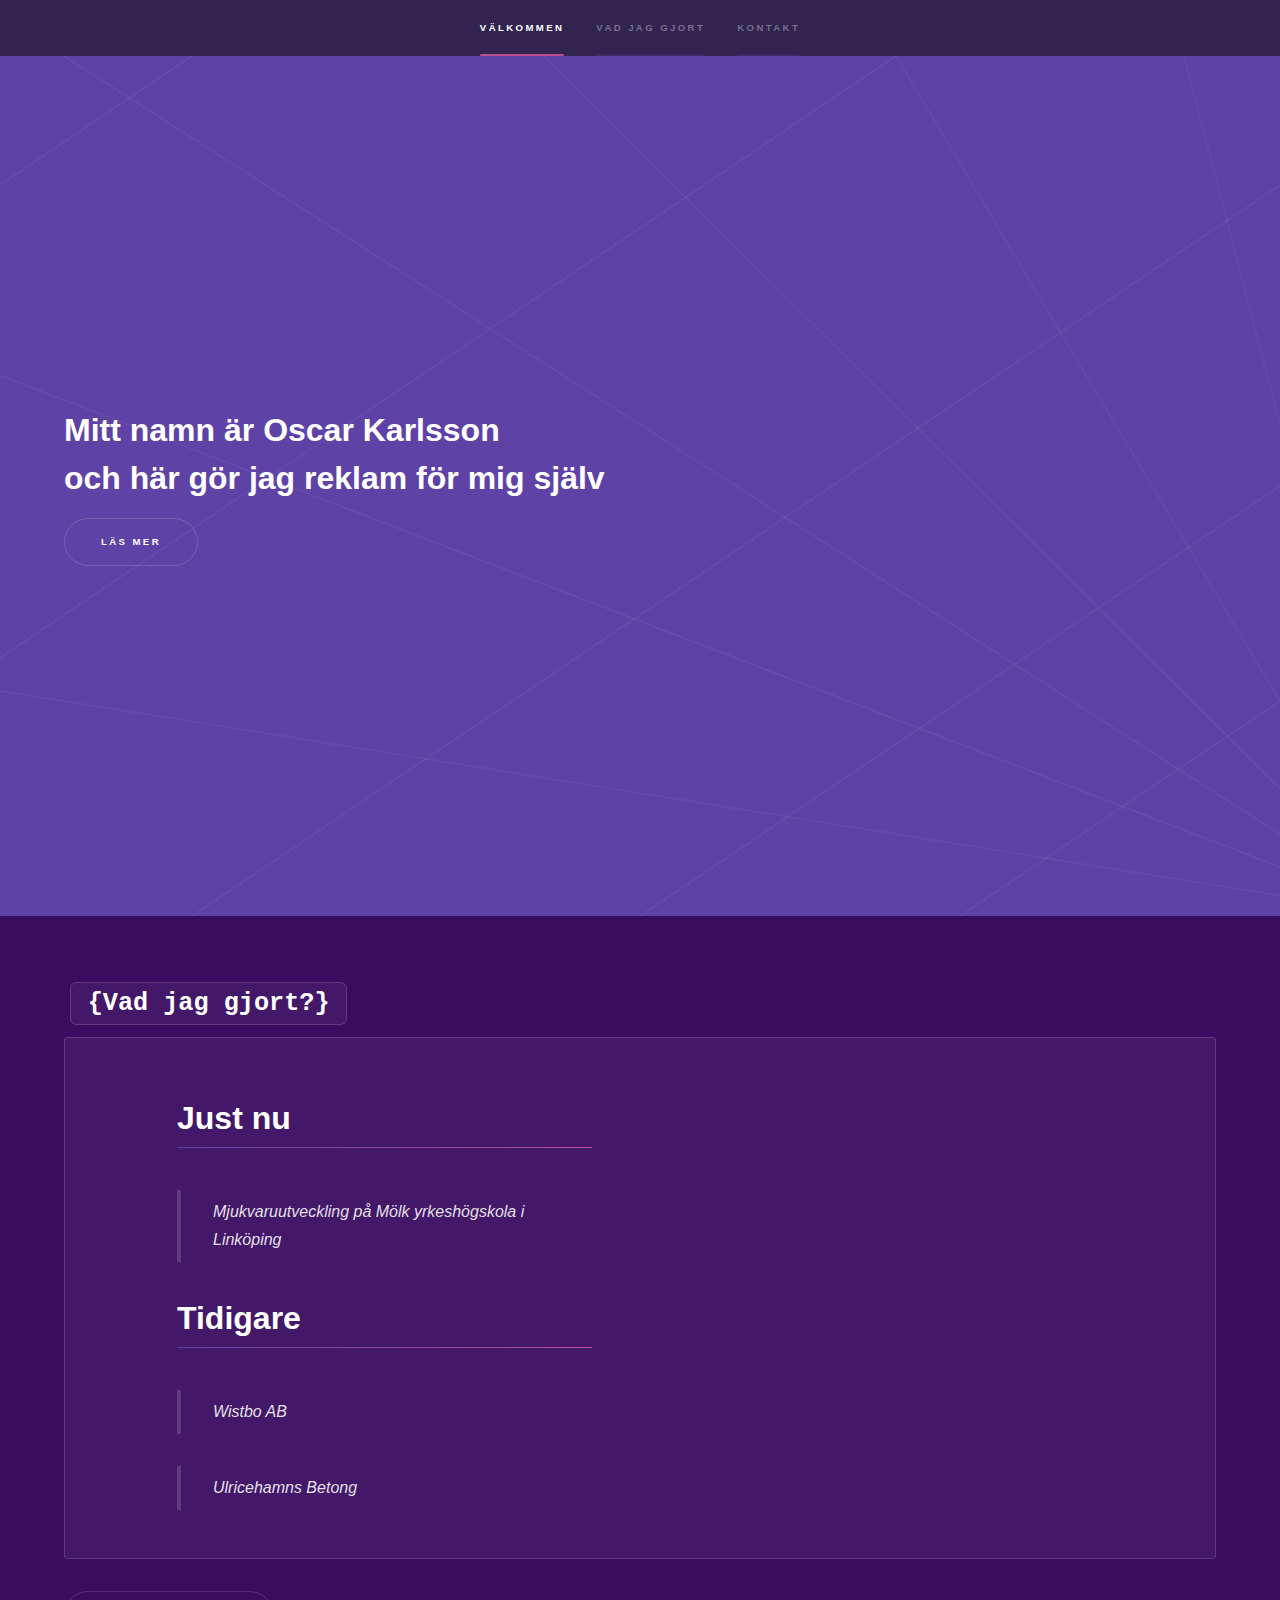
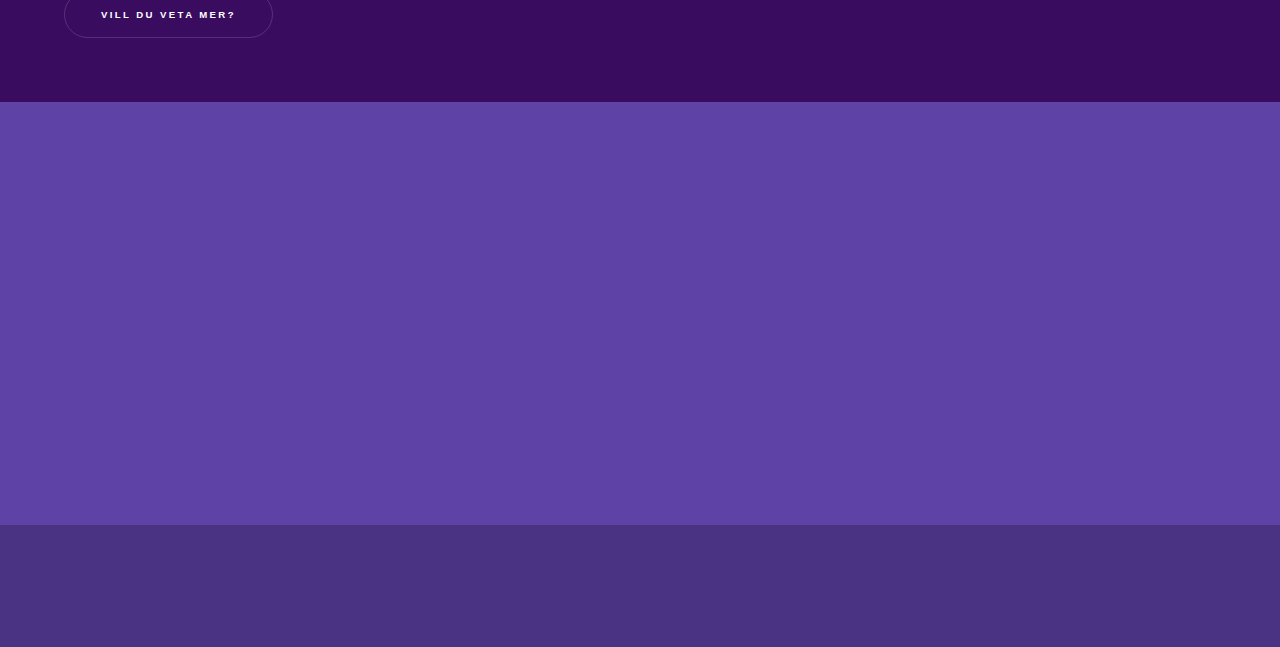
==== index.html @ cb8ebe24 "fixed format" ====
<!DOCTYPE HTML>

<html>

<head>
	<title>Portfolio</title>
	<meta charset="utf-8" />
	<meta name="viewport" content="width=device-width, initial-scale=1, user-scalable=no" />
	<link rel="stylesheet" href="assets/css/main.css" />
	<noscript>
		<link rel="stylesheet" href="assets/css/noscript.css" />
	</noscript>
</head>

<body class="is-preload">

	<!-- Sidebar -->
	<section id="sidebar">
		<div class="inner">
			<nav>
				<ul>
					<li><a href="#intro">Välkommen</a></li>
					<!--<li><a href="#one">Who am I?</a></li>-->
					<li><a href="#two">Vad jag gjort</a></li>
					<li><a href="#three">Kontakt</a></li>
				</ul>
			</nav>
		</div>
	</section>

	<!-- Wrapper -->
	<div id="wrapper">

		<!-- Intro -->
		<section id="intro" class="wrapper style1 fullscreen fade-up">
			<div class="inner">
				<h1>Mitt namn är Oscar Karlsson<br> och här gör jag reklam för mig själv</h1>
				<ul class="actions">
					<li><a href="#two" class="button scrolly">Läs mer</a></li>
				</ul>
			</div>
		</section>

		<!-- One -->
		<!--<section id="one" class="wrapper style2 spotlights">
			<section>
				<a href="#" class="image"><img src="images/pic01.jpg" alt="" data-position="center center" /></a>
				<div class="content">
					<div class="inner">
						<h2>Sed ipsum dolor</h2>
						<p>Phasellus convallis elit id ullamcorper pulvinar. Duis aliquam turpis mauris, eu ultricies
							erat malesuada quis. Aliquam dapibus.</p>
						<ul class="actions">
							<li><a href="generic.html" class="button">Learn more</a></li>
						</ul>
					</div>
				</div>
			</section>
			<section>
				<a href="#" class="image"><img src="images/pic02.jpg" alt="" data-position="top center" /></a>
				<div class="content">
					<div class="inner">
						<h2>Feugiat consequat</h2>
						<p>Phasellus convallis elit id ullamcorper pulvinar. Duis aliquam turpis mauris, eu ultricies
							erat malesuada quis. Aliquam dapibus.</p>
						<ul class="actions">
							<li><a href="generic.html" class="button">Learn more</a></li>
						</ul>
					</div>
				</div>
			</section>
			<section>
				<a href="#" class="image"><img src="images/pic03.jpg" alt="" data-position="25% 25%" /></a>
				<div class="content">
					<div class="inner">
						<h2>Ultricies aliquam</h2>
						<p>Phasellus convallis elit id ullamcorper pulvinar. Duis aliquam turpis mauris, eu ultricies
							erat malesuada quis. Aliquam dapibus.</p>
						<ul class="actions">
							<li><a href="generic.html" class="button">Learn more</a></li>
						</ul>
					</div>
				</div>
			</section>
		</section>
	-->
		<!-- Two -->
		<section id="two" class="wrapper style3">
			<div class="inner">
				<h2><code>{Vad jag gjort?}</code></h2>
				<div class="features">
					<section>
						<span class="icon solid major fa-code"></span>
						<h1 class="major">Just nu</h1>
						<p>
						<blockquote> Mjukvaruutveckling på Mölk yrkeshögskola i Linköping</blockquote>
						</p>
						<h1 class="major">Tidigare</h1>
						<p>
						<blockquote> Wistbo AB</blockquote>
						</p>
						<p>
						<blockquote>Ulricehamns Betong</blockquote>
						</p>
					</section>

				</div>
				<ul class="actions">
					<li><a href="generic.html" class="button">Vill du veta mer?</a></li>
				</ul>
			</div>
		</section>

		<!-- Three -->
		<section id="three" class="wrapper style1 fade-up">
			<div class="inner">
				<h2>Hör av dig!</h2>

				<div class="split style1">

					<section>
						<ul class="contact">
							<li>
								<h3>Email</h3>
								<a href="mailto:oscar.carlsson@live.com">oscar.carlsson@live.com</a>
							</li>
							<li>
								<h3>Telefon</h3>
								<span>+46 76-249 80 17</span>
							</li>
							<li>
								<h3>Socials</h3>
								<ul class="icons">
									<li><a href="https://github.com/oskarlsson" class="icon brands fa-github"><span
												class="label">GitHub</span></a>
									</li>
									<li><a href="https://www.linkedin.com/in/oscar-karlsson-094a0984/"
											class="icon brands fa-linkedin-in"><span class="label">LinkedIn</span></a>
									</li>
								</ul>
							</li>
						</ul>
					</section>
				</div>
			</div>
		</section>

	</div>

	<!-- Footer -->
	<footer id="footer" class="wrapper style1-alt">
		<div class="inner">
			<ul class="menu">

			</ul>
		</div>
	</footer>

	<!-- Scripts -->
	<script src="assets/js/jquery.min.js"></script>
	<script src="assets/js/jquery.scrollex.min.js"></script>
	<script src="assets/js/jquery.scrolly.min.js"></script>
	<script src="assets/js/browser.min.js"></script>
	<script src="assets/js/breakpoints.min.js"></script>
	<script src="assets/js/util.js"></script>
	<script src="assets/js/main.js"></script>

</body>

</html>
---- assets/css/main.css ----
@import url(fontawesome-all.min.css);

/*
	Hyperspace by HTML5 UP
	html5up.net | @ajlkn
	Free for personal and commercial use under the CCA 3.0 license (html5up.net/license)
*/

html, body, div, span, applet, object,
iframe, h1, h2, h3, h4, h5, h6, p, blockquote,
pre, a, abbr, acronym, address, big, cite,
code, del, dfn, em, img, ins, kbd, q, s, samp,
small, strike, strong, sub, sup, tt, var, b,
u, i, center, dl, dt, dd, ol, ul, li, fieldset,
form, label, legend, table, caption, tbody,
tfoot, thead, tr, th, td, article, aside,
canvas, details, embed, figure, figcaption,
footer, header, hgroup, menu, nav, output, ruby,
section, summary, time, mark, audio, video {
	margin: 0;
	padding: 0;
	border: 0;
	font-size: 100%;
	font: inherit;
	vertical-align: baseline;}

article, aside, details, figcaption, figure,
footer, header, hgroup, menu, nav, section {
	display: block;}

body {
	line-height: 1;
}

ol, ul {
	list-style: none;
}

blockquote, q {
	quotes: none;
}

	blockquote:before, blockquote:after, q:before, q:after {
		content: '';
		content: none;
	}

table {
	border-collapse: collapse;
	border-spacing: 0;
}

body {
	-webkit-text-size-adjust: none;
}

mark {
	background-color: transparent;
	color: inherit;
}

input::-moz-focus-inner {
	border: 0;
	padding: 0;
}

input, select, textarea {
	-moz-appearance: none;
	-webkit-appearance: none;
	-ms-appearance: none;
	appearance: none;
}

/* Basic */

	@-ms-viewport {
		width: device-width;
	}

	body {
		-ms-overflow-style: scrollbar;
	}

	@media screen and (max-width: 480px) {

		html, body {
			min-width: 320px;
		}

	}

	html {
		box-sizing: border-box;
	}

	*, *:before, *:after {
		box-sizing: inherit;
	}

	body {
		background: #312450;
	}

		body.is-preload *, body.is-preload *:before, body.is-preload *:after {
			-moz-animation: none !important;
			-webkit-animation: none !important;
			-ms-animation: none !important;
			animation: none !important;
			-moz-transition: none !important;
			-webkit-transition: none !important;
			-ms-transition: none !important;
			transition: none !important;
		}

/* Type */

	body, input, select, textarea {
		color: rgba(255, 255, 255, 0.877);
		font-family: Arial, Helvetica, sans-serif;
		font-size: 16.5pt;
		font-weight: normal;
		line-height: 1.75;
	}

		@media screen and (max-width: 1680px) {

			body, input, select, textarea {
				font-size: 13pt;
			}

		}

		@media screen and (max-width: 1280px) {

			body, input, select, textarea {
				font-size: 12pt;
			}

		}

		@media screen and (max-width: 360px) {

			body, input, select, textarea {
				font-size: 11pt;
			}

		}

	a {
		-moz-transition: color 0.2s ease, border-bottom-color 0.2s ease;
		-webkit-transition: color 0.2s ease, border-bottom-color 0.2s ease;
		-ms-transition: color 0.2s ease, border-bottom-color 0.2s ease;
		transition: color 0.2s ease, border-bottom-color 0.2s ease;
		border-bottom: dotted 1px rgba(255, 255, 255, 0.35);
		color: inherit;
		text-decoration: none;
	}

		a:hover {
			border-bottom-color: transparent;
			color: #ffffff;
		}

	strong, b {
		color: #ffffff;
		font-weight: bold;
	}

	em, i {
		font-style: italic;
	}

	p {
		margin: 0 0 2em 0;
	}

	h1, h2, h3, h4, h5, h6 {
		color: #ffffff;
		font-weight: bold;
		line-height: 1.5;
		margin: 0 0 0.5em 0;
	}

		h1 a, h2 a, h3 a, h4 a, h5 a, h6 a {
			color: inherit;
			text-decoration: none;
		}

	h1 {
		font-size: 2.0em;
	}

		h1.major {
			margin: 0 0 1.3em 0;
			position: relative;
			padding-bottom: 0.2em;
		}

			h1.major:after {
				background-image: -moz-linear-gradient(to right, #5e42a6, #b74e91);
				background-image: -webkit-linear-gradient(to right, #5e42a6, #b74e91);
				background-image: -ms-linear-gradient(to right, #5e42a6, #b74e91);
				background-image: linear-gradient(to right, #5e42a6, #b74e91);
				-moz-transition: max-width 0.2s ease;
				-webkit-transition: max-width 0.2s ease;
				-ms-transition: max-width 0.2s ease;
				transition: max-width 0.2s ease;
				border-radius: 0.2em;
				bottom: 0;
				content: '';
				height: 0.05em;
				position: absolute;
				right: 0;
				width: 100%;
			}

	h2 {
		font-size: 1.75em;
	}

	h3 {
		font-size: 1.1em;
	}

	h4 {
		font-size: 1em;
	}

	h5 {
		font-size: 0.8em;
	}

	h6 {
		font-size: 0.6em;
	}

	@media screen and (max-width: 736px) {

		h1 {
			font-size: 2em;
		}

		h2 {
			font-size: 1.25em;
		}

		h3 {
			font-size: 1em;
		}

		h4 {
			font-size: 0.8em;
		}

		h5 {
			font-size: 0.6em;
		}

		h6 {
			font-size: 0.6em;
		}

	}

	sub {
		font-size: 0.8em;
		position: relative;
		top: 0.5em;
	}

	sup {
		font-size: 0.8em;
		position: relative;
		top: -0.5em;
	}

	blockquote {
		border-left: solid 4px rgba(255, 255, 255, 0.15);
		font-style: italic;
		margin: 0 0 2em 0;
		padding: 0.5em 0 0.5em 2em;
	}

	code {
		background: rgba(255, 255, 255, 0.05);
		border-radius: 0.25em;
		border: solid 1px rgba(255, 255, 255, 0.15);
		font-family: "Courier New", monospace;
		font-size: 0.9em;
		margin: 0 0.25em;
		padding: 0.25em 0.65em;
	}

	pre {
		-webkit-overflow-scrolling: touch;
		font-family: "Courier New", monospace;
		font-size: 0.9em;
		margin: 0 0 2em 0;
	}

		pre code {
			display: block;
			line-height: 1.75em;
			padding: 1em 1.5em;
			overflow-x: auto;
		}

	hr {
		border: 0;
		border-bottom: solid 1px rgba(255, 255, 255, 0.15);
		margin: 2em 0;
	}

		hr.major {
			margin: 3em 0;
		}

	.align-left {
		text-align: left;
	}

	.align-center {
		text-align: center;
	}

	.align-right {
		text-align: right;
	}

/* Row */

	.row {
		display: flex;
		flex-wrap: wrap;
		box-sizing: border-box;
		align-items: stretch;
	}

		.row > * {
			box-sizing: border-box;
		}

		.row.gtr-uniform > * > :last-child {
			margin-bottom: 0;
		}

		.row.aln-left {
			justify-content: flex-start;
		}

		.row.aln-center {
			justify-content: center;
		}

		.row.aln-right {
			justify-content: flex-end;
		}

		.row.aln-top {
			align-items: flex-start;
		}

		.row.aln-middle {
			align-items: center;
		}

		.row.aln-bottom {
			align-items: flex-end;
		}

		.row > .imp {
			order: -1;
		}

		.row > .col-1 {
			width: 8.33333%;
		}

		.row > .off-1 {
			margin-left: 8.33333%;
		}

		.row > .col-2 {
			width: 16.66667%;
		}

		.row > .off-2 {
			margin-left: 16.66667%;
		}

		.row > .col-3 {
			width: 25%;
		}

		.row > .off-3 {
			margin-left: 25%;
		}

		.row > .col-4 {
			width: 33.33333%;
		}

		.row > .off-4 {
			margin-left: 33.33333%;
		}

		.row > .col-5 {
			width: 41.66667%;
		}

		.row > .off-5 {
			margin-left: 41.66667%;
		}

		.row > .col-6 {
			width: 50%;
		}

		.row > .off-6 {
			margin-left: 50%;
		}

		.row > .col-7 {
			width: 58.33333%;
		}

		.row > .off-7 {
			margin-left: 58.33333%;
		}

		.row > .col-8 {
			width: 66.66667%;
		}

		.row > .off-8 {
			margin-left: 66.66667%;
		}

		.row > .col-9 {
			width: 75%;
		}

		.row > .off-9 {
			margin-left: 75%;
		}

		.row > .col-10 {
			width: 83.33333%;
		}

		.row > .off-10 {
			margin-left: 83.33333%;
		}

		.row > .col-11 {
			width: 91.66667%;
		}

		.row > .off-11 {
			margin-left: 91.66667%;
		}

		.row > .col-12 {
			width: 100%;
		}

		.row > .off-12 {
			margin-left: 100%;
		}

		.row.gtr-0 {
			margin-top: 0;
			margin-left: 0em;
		}

			.row.gtr-0 > * {
				padding: 0 0 0 0em;
			}

			.row.gtr-0.gtr-uniform {
				margin-top: 0em;
			}

				.row.gtr-0.gtr-uniform > * {
					padding-top: 0em;
				}

		.row.gtr-25 {
			margin-top: 0;
			margin-left: -0.375em;
		}

			.row.gtr-25 > * {
				padding: 0 0 0 0.375em;
			}

			.row.gtr-25.gtr-uniform {
				margin-top: -0.375em;
			}

				.row.gtr-25.gtr-uniform > * {
					padding-top: 0.375em;
				}

		.row.gtr-50 {
			margin-top: 0;
			margin-left: -0.75em;
		}

			.row.gtr-50 > * {
				padding: 0 0 0 0.75em;
			}

			.row.gtr-50.gtr-uniform {
				margin-top: -0.75em;
			}

				.row.gtr-50.gtr-uniform > * {
					padding-top: 0.75em;
				}

		.row {
			margin-top: 0;
			margin-left: -1.5em;
		}

			.row > * {
				padding: 0 0 0 1.5em;
			}

			.row.gtr-uniform {
				margin-top: -1.5em;
			}

				.row.gtr-uniform > * {
					padding-top: 1.5em;
				}

		.row.gtr-150 {
			margin-top: 0;
			margin-left: -2.25em;
		}

			.row.gtr-150 > * {
				padding: 0 0 0 2.25em;
			}

			.row.gtr-150.gtr-uniform {
				margin-top: -2.25em;
			}

				.row.gtr-150.gtr-uniform > * {
					padding-top: 2.25em;
				}

		.row.gtr-200 {
			margin-top: 0;
			margin-left: -3em;
		}

			.row.gtr-200 > * {
				padding: 0 0 0 3em;
			}

			.row.gtr-200.gtr-uniform {
				margin-top: -3em;
			}

				.row.gtr-200.gtr-uniform > * {
					padding-top: 3em;
				}

		@media screen and (max-width: 1680px) {

			.row {
				display: flex;
				flex-wrap: wrap;
				box-sizing: border-box;
				align-items: stretch;
			}

				.row > * {
					box-sizing: border-box;
				}

				.row.gtr-uniform > * > :last-child {
					margin-bottom: 0;
				}

				.row.aln-left {
					justify-content: flex-start;
				}

				.row.aln-center {
					justify-content: center;
				}

				.row.aln-right {
					justify-content: flex-end;
				}

				.row.aln-top {
					align-items: flex-start;
				}

				.row.aln-middle {
					align-items: center;
				}

				.row.aln-bottom {
					align-items: flex-end;
				}

				.row > .imp-xlarge {
					order: -1;
				}

				.row > .col-1-xlarge {
					width: 8.33333%;
				}

				.row > .off-1-xlarge {
					margin-left: 8.33333%;
				}

				.row > .col-2-xlarge {
					width: 16.66667%;
				}

				.row > .off-2-xlarge {
					margin-left: 16.66667%;
				}

				.row > .col-3-xlarge {
					width: 25%;
				}

				.row > .off-3-xlarge {
					margin-left: 25%;
				}

				.row > .col-4-xlarge {
					width: 33.33333%;
				}

				.row > .off-4-xlarge {
					margin-left: 33.33333%;
				}

				.row > .col-5-xlarge {
					width: 41.66667%;
				}

				.row > .off-5-xlarge {
					margin-left: 41.66667%;
				}

				.row > .col-6-xlarge {
					width: 50%;
				}

				.row > .off-6-xlarge {
					margin-left: 50%;
				}

				.row > .col-7-xlarge {
					width: 58.33333%;
				}

				.row > .off-7-xlarge {
					margin-left: 58.33333%;
				}

				.row > .col-8-xlarge {
					width: 66.66667%;
				}

				.row > .off-8-xlarge {
					margin-left: 66.66667%;
				}

				.row > .col-9-xlarge {
					width: 75%;
				}

				.row > .off-9-xlarge {
					margin-left: 75%;
				}

				.row > .col-10-xlarge {
					width: 83.33333%;
				}

				.row > .off-10-xlarge {
					margin-left: 83.33333%;
				}

				.row > .col-11-xlarge {
					width: 91.66667%;
				}

				.row > .off-11-xlarge {
					margin-left: 91.66667%;
				}

				.row > .col-12-xlarge {
					width: 100%;
				}

				.row > .off-12-xlarge {
					margin-left: 100%;
				}

				.row.gtr-0 {
					margin-top: 0;
					margin-left: 0em;
				}

					.row.gtr-0 > * {
						padding: 0 0 0 0em;
					}

					.row.gtr-0.gtr-uniform {
						margin-top: 0em;
					}

						.row.gtr-0.gtr-uniform > * {
							padding-top: 0em;
						}

				.row.gtr-25 {
					margin-top: 0;
					margin-left: -0.375em;
				}

					.row.gtr-25 > * {
						padding: 0 0 0 0.375em;
					}

					.row.gtr-25.gtr-uniform {
						margin-top: -0.375em;
					}

						.row.gtr-25.gtr-uniform > * {
							padding-top: 0.375em;
						}

				.row.gtr-50 {
					margin-top: 0;
					margin-left: -0.75em;
				}

					.row.gtr-50 > * {
						padding: 0 0 0 0.75em;
					}

					.row.gtr-50.gtr-uniform {
						margin-top: -0.75em;
					}

						.row.gtr-50.gtr-uniform > * {
							padding-top: 0.75em;
						}

				.row {
					margin-top: 0;
					margin-left: -1.5em;
				}

					.row > * {
						padding: 0 0 0 1.5em;
					}

					.row.gtr-uniform {
						margin-top: -1.5em;
					}

						.row.gtr-uniform > * {
							padding-top: 1.5em;
						}

				.row.gtr-150 {
					margin-top: 0;
					margin-left: -2.25em;
				}

					.row.gtr-150 > * {
						padding: 0 0 0 2.25em;
					}

					.row.gtr-150.gtr-uniform {
						margin-top: -2.25em;
					}

						.row.gtr-150.gtr-uniform > * {
							padding-top: 2.25em;
						}

				.row.gtr-200 {
					margin-top: 0;
					margin-left: -3em;
				}

					.row.gtr-200 > * {
						padding: 0 0 0 3em;
					}

					.row.gtr-200.gtr-uniform {
						margin-top: -3em;
					}

						.row.gtr-200.gtr-uniform > * {
							padding-top: 3em;
						}

		}

		@media screen and (max-width: 1280px) {

			.row {
				display: flex;
				flex-wrap: wrap;
				box-sizing: border-box;
				align-items: stretch;
			}

				.row > * {
					box-sizing: border-box;
				}

				.row.gtr-uniform > * > :last-child {
					margin-bottom: 0;
				}

				.row.aln-left {
					justify-content: flex-start;
				}

				.row.aln-center {
					justify-content: center;
				}

				.row.aln-right {
					justify-content: flex-end;
				}

				.row.aln-top {
					align-items: flex-start;
				}

				.row.aln-middle {
					align-items: center;
				}

				.row.aln-bottom {
					align-items: flex-end;
				}

				.row > .imp-large {
					order: -1;
				}

				.row > .col-1-large {
					width: 8.33333%;
				}

				.row > .off-1-large {
					margin-left: 8.33333%;
				}

				.row > .col-2-large {
					width: 16.66667%;
				}

				.row > .off-2-large {
					margin-left: 16.66667%;
				}

				.row > .col-3-large {
					width: 25%;
				}

				.row > .off-3-large {
					margin-left: 25%;
				}

				.row > .col-4-large {
					width: 33.33333%;
				}

				.row > .off-4-large {
					margin-left: 33.33333%;
				}

				.row > .col-5-large {
					width: 41.66667%;
				}

				.row > .off-5-large {
					margin-left: 41.66667%;
				}

				.row > .col-6-large {
					width: 50%;
				}

				.row > .off-6-large {
					margin-left: 50%;
				}

				.row > .col-7-large {
					width: 58.33333%;
				}

				.row > .off-7-large {
					margin-left: 58.33333%;
				}

				.row > .col-8-large {
					width: 66.66667%;
				}

				.row > .off-8-large {
					margin-left: 66.66667%;
				}

				.row > .col-9-large {
					width: 75%;
				}

				.row > .off-9-large {
					margin-left: 75%;
				}

				.row > .col-10-large {
					width: 83.33333%;
				}

				.row > .off-10-large {
					margin-left: 83.33333%;
				}

				.row > .col-11-large {
					width: 91.66667%;
				}

				.row > .off-11-large {
					margin-left: 91.66667%;
				}

				.row > .col-12-large {
					width: 100%;
				}

				.row > .off-12-large {
					margin-left: 100%;
				}

				.row.gtr-0 {
					margin-top: 0;
					margin-left: 0em;
				}

					.row.gtr-0 > * {
						padding: 0 0 0 0em;
					}

					.row.gtr-0.gtr-uniform {
						margin-top: 0em;
					}

						.row.gtr-0.gtr-uniform > * {
							padding-top: 0em;
						}

				.row.gtr-25 {
					margin-top: 0;
					margin-left: -0.375em;
				}

					.row.gtr-25 > * {
						padding: 0 0 0 0.375em;
					}

					.row.gtr-25.gtr-uniform {
						margin-top: -0.375em;
					}

						.row.gtr-25.gtr-uniform > * {
							padding-top: 0.375em;
						}

				.row.gtr-50 {
					margin-top: 0;
					margin-left: -0.75em;
				}

					.row.gtr-50 > * {
						padding: 0 0 0 0.75em;
					}

					.row.gtr-50.gtr-uniform {
						margin-top: -0.75em;
					}

						.row.gtr-50.gtr-uniform > * {
							padding-top: 0.75em;
						}

				.row {
					margin-top: 0;
					margin-left: -1.5em;
				}

					.row > * {
						padding: 0 0 0 1.5em;
					}

					.row.gtr-uniform {
						margin-top: -1.5em;
					}

						.row.gtr-uniform > * {
							padding-top: 1.5em;
						}

				.row.gtr-150 {
					margin-top: 0;
					margin-left: -2.25em;
				}

					.row.gtr-150 > * {
						padding: 0 0 0 2.25em;
					}

					.row.gtr-150.gtr-uniform {
						margin-top: -2.25em;
					}

						.row.gtr-150.gtr-uniform > * {
							padding-top: 2.25em;
						}

				.row.gtr-200 {
					margin-top: 0;
					margin-left: -3em;
				}

					.row.gtr-200 > * {
						padding: 0 0 0 3em;
					}

					.row.gtr-200.gtr-uniform {
						margin-top: -3em;
					}

						.row.gtr-200.gtr-uniform > * {
							padding-top: 3em;
						}

		}

		@media screen and (max-width: 980px) {

			.row {
				display: flex;
				flex-wrap: wrap;
				box-sizing: border-box;
				align-items: stretch;
			}

				.row > * {
					box-sizing: border-box;
				}

				.row.gtr-uniform > * > :last-child {
					margin-bottom: 0;
				}

				.row.aln-left {
					justify-content: flex-start;
				}

				.row.aln-center {
					justify-content: center;
				}

				.row.aln-right {
					justify-content: flex-end;
				}

				.row.aln-top {
					align-items: flex-start;
				}

				.row.aln-middle {
					align-items: center;
				}

				.row.aln-bottom {
					align-items: flex-end;
				}

				.row > .imp-medium {
					order: -1;
				}

				.row > .col-1-medium {
					width: 8.33333%;
				}

				.row > .off-1-medium {
					margin-left: 8.33333%;
				}

				.row > .col-2-medium {
					width: 16.66667%;
				}

				.row > .off-2-medium {
					margin-left: 16.66667%;
				}

				.row > .col-3-medium {
					width: 25%;
				}

				.row > .off-3-medium {
					margin-left: 25%;
				}

				.row > .col-4-medium {
					width: 33.33333%;
				}

				.row > .off-4-medium {
					margin-left: 33.33333%;
				}

				.row > .col-5-medium {
					width: 41.66667%;
				}

				.row > .off-5-medium {
					margin-left: 41.66667%;
				}

				.row > .col-6-medium {
					width: 50%;
				}

				.row > .off-6-medium {
					margin-left: 50%;
				}

				.row > .col-7-medium {
					width: 58.33333%;
				}

				.row > .off-7-medium {
					margin-left: 58.33333%;
				}

				.row > .col-8-medium {
					width: 66.66667%;
				}

				.row > .off-8-medium {
					margin-left: 66.66667%;
				}

				.row > .col-9-medium {
					width: 75%;
				}

				.row > .off-9-medium {
					margin-left: 75%;
				}

				.row > .col-10-medium {
					width: 83.33333%;
				}

				.row > .off-10-medium {
					margin-left: 83.33333%;
				}

				.row > .col-11-medium {
					width: 91.66667%;
				}

				.row > .off-11-medium {
					margin-left: 91.66667%;
				}

				.row > .col-12-medium {
					width: 100%;
				}

				.row > .off-12-medium {
					margin-left: 100%;
				}

				.row.gtr-0 {
					margin-top: 0;
					margin-left: 0em;
				}

					.row.gtr-0 > * {
						padding: 0 0 0 0em;
					}

					.row.gtr-0.gtr-uniform {
						margin-top: 0em;
					}

						.row.gtr-0.gtr-uniform > * {
							padding-top: 0em;
						}

				.row.gtr-25 {
					margin-top: 0;
					margin-left: -0.375em;
				}

					.row.gtr-25 > * {
						padding: 0 0 0 0.375em;
					}

					.row.gtr-25.gtr-uniform {
						margin-top: -0.375em;
					}

						.row.gtr-25.gtr-uniform > * {
							padding-top: 0.375em;
						}

				.row.gtr-50 {
					margin-top: 0;
					margin-left: -0.75em;
				}

					.row.gtr-50 > * {
						padding: 0 0 0 0.75em;
					}

					.row.gtr-50.gtr-uniform {
						margin-top: -0.75em;
					}

						.row.gtr-50.gtr-uniform > * {
							padding-top: 0.75em;
						}

				.row {
					margin-top: 0;
					margin-left: -1.5em;
				}

					.row > * {
						padding: 0 0 0 1.5em;
					}

					.row.gtr-uniform {
						margin-top: -1.5em;
					}

						.row.gtr-uniform > * {
							padding-top: 1.5em;
						}

				.row.gtr-150 {
					margin-top: 0;
					margin-left: -2.25em;
				}

					.row.gtr-150 > * {
						padding: 0 0 0 2.25em;
					}

					.row.gtr-150.gtr-uniform {
						margin-top: -2.25em;
					}

						.row.gtr-150.gtr-uniform > * {
							padding-top: 2.25em;
						}

				.row.gtr-200 {
					margin-top: 0;
					margin-left: -3em;
				}

					.row.gtr-200 > * {
						padding: 0 0 0 3em;
					}

					.row.gtr-200.gtr-uniform {
						margin-top: -3em;
					}

						.row.gtr-200.gtr-uniform > * {
							padding-top: 3em;
						}

		}

		@media screen and (max-width: 736px) {

			.row {
				display: flex;
				flex-wrap: wrap;
				box-sizing: border-box;
				align-items: stretch;
			}

				.row > * {
					box-sizing: border-box;
				}

				.row.gtr-uniform > * > :last-child {
					margin-bottom: 0;
				}

				.row.aln-left {
					justify-content: flex-start;
				}

				.row.aln-center {
					justify-content: center;
				}

				.row.aln-right {
					justify-content: flex-end;
				}

				.row.aln-top {
					align-items: flex-start;
				}

				.row.aln-middle {
					align-items: center;
				}

				.row.aln-bottom {
					align-items: flex-end;
				}

				.row > .imp-small {
					order: -1;
				}

				.row > .col-1-small {
					width: 8.33333%;
				}

				.row > .off-1-small {
					margin-left: 8.33333%;
				}

				.row > .col-2-small {
					width: 16.66667%;
				}

				.row > .off-2-small {
					margin-left: 16.66667%;
				}

				.row > .col-3-small {
					width: 25%;
				}

				.row > .off-3-small {
					margin-left: 25%;
				}

				.row > .col-4-small {
					width: 33.33333%;
				}

				.row > .off-4-small {
					margin-left: 33.33333%;
				}

				.row > .col-5-small {
					width: 41.66667%;
				}

				.row > .off-5-small {
					margin-left: 41.66667%;
				}

				.row > .col-6-small {
					width: 50%;
				}

				.row > .off-6-small {
					margin-left: 50%;
				}

				.row > .col-7-small {
					width: 58.33333%;
				}

				.row > .off-7-small {
					margin-left: 58.33333%;
				}

				.row > .col-8-small {
					width: 66.66667%;
				}

				.row > .off-8-small {
					margin-left: 66.66667%;
				}

				.row > .col-9-small {
					width: 75%;
				}

				.row > .off-9-small {
					margin-left: 75%;
				}

				.row > .col-10-small {
					width: 83.33333%;
				}

				.row > .off-10-small {
					margin-left: 83.33333%;
				}

				.row > .col-11-small {
					width: 91.66667%;
				}

				.row > .off-11-small {
					margin-left: 91.66667%;
				}

				.row > .col-12-small {
					width: 100%;
				}

				.row > .off-12-small {
					margin-left: 100%;
				}

				.row.gtr-0 {
					margin-top: 0;
					margin-left: 0em;
				}

					.row.gtr-0 > * {
						padding: 0 0 0 0em;
					}

					.row.gtr-0.gtr-uniform {
						margin-top: 0em;
					}

						.row.gtr-0.gtr-uniform > * {
							padding-top: 0em;
						}

				.row.gtr-25 {
					margin-top: 0;
					margin-left: -0.375em;
				}

					.row.gtr-25 > * {
						padding: 0 0 0 0.375em;
					}

					.row.gtr-25.gtr-uniform {
						margin-top: -0.375em;
					}

						.row.gtr-25.gtr-uniform > * {
							padding-top: 0.375em;
						}

				.row.gtr-50 {
					margin-top: 0;
					margin-left: -0.75em;
				}

					.row.gtr-50 > * {
						padding: 0 0 0 0.75em;
					}

					.row.gtr-50.gtr-uniform {
						margin-top: -0.75em;
					}

						.row.gtr-50.gtr-uniform > * {
							padding-top: 0.75em;
						}

				.row {
					margin-top: 0;
					margin-left: -1.5em;
				}

					.row > * {
						padding: 0 0 0 1.5em;
					}

					.row.gtr-uniform {
						margin-top: -1.5em;
					}

						.row.gtr-uniform > * {
							padding-top: 1.5em;
						}

				.row.gtr-150 {
					margin-top: 0;
					margin-left: -2.25em;
				}

					.row.gtr-150 > * {
						padding: 0 0 0 2.25em;
					}

					.row.gtr-150.gtr-uniform {
						margin-top: -2.25em;
					}

						.row.gtr-150.gtr-uniform > * {
							padding-top: 2.25em;
						}

				.row.gtr-200 {
					margin-top: 0;
					margin-left: -3em;
				}

					.row.gtr-200 > * {
						padding: 0 0 0 3em;
					}

					.row.gtr-200.gtr-uniform {
						margin-top: -3em;
					}

						.row.gtr-200.gtr-uniform > * {
							padding-top: 3em;
						}

		}

		@media screen and (max-width: 480px) {

			.row {
				display: flex;
				flex-wrap: wrap;
				box-sizing: border-box;
				align-items: stretch;
			}

				.row > * {
					box-sizing: border-box;
				}

				.row.gtr-uniform > * > :last-child {
					margin-bottom: 0;
				}

				.row.aln-left {
					justify-content: flex-start;
				}

				.row.aln-center {
					justify-content: center;
				}

				.row.aln-right {
					justify-content: flex-end;
				}

				.row.aln-top {
					align-items: flex-start;
				}

				.row.aln-middle {
					align-items: center;
				}

				.row.aln-bottom {
					align-items: flex-end;
				}

				.row > .imp-xsmall {
					order: -1;
				}

				.row > .col-1-xsmall {
					width: 8.33333%;
				}

				.row > .off-1-xsmall {
					margin-left: 8.33333%;
				}

				.row > .col-2-xsmall {
					width: 16.66667%;
				}

				.row > .off-2-xsmall {
					margin-left: 16.66667%;
				}

				.row > .col-3-xsmall {
					width: 25%;
				}

				.row > .off-3-xsmall {
					margin-left: 25%;
				}

				.row > .col-4-xsmall {
					width: 33.33333%;
				}

				.row > .off-4-xsmall {
					margin-left: 33.33333%;
				}

				.row > .col-5-xsmall {
					width: 41.66667%;
				}

				.row > .off-5-xsmall {
					margin-left: 41.66667%;
				}

				.row > .col-6-xsmall {
					width: 50%;
				}

				.row > .off-6-xsmall {
					margin-left: 50%;
				}

				.row > .col-7-xsmall {
					width: 58.33333%;
				}

				.row > .off-7-xsmall {
					margin-left: 58.33333%;
				}

				.row > .col-8-xsmall {
					width: 66.66667%;
				}

				.row > .off-8-xsmall {
					margin-left: 66.66667%;
				}

				.row > .col-9-xsmall {
					width: 75%;
				}

				.row > .off-9-xsmall {
					margin-left: 75%;
				}

				.row > .col-10-xsmall {
					width: 83.33333%;
				}

				.row > .off-10-xsmall {
					margin-left: 83.33333%;
				}

				.row > .col-11-xsmall {
					width: 91.66667%;
				}

				.row > .off-11-xsmall {
					margin-left: 91.66667%;
				}

				.row > .col-12-xsmall {
					width: 100%;
				}

				.row > .off-12-xsmall {
					margin-left: 100%;
				}

				.row.gtr-0 {
					margin-top: 0;
					margin-left: 0em;
				}

					.row.gtr-0 > * {
						padding: 0 0 0 0em;
					}

					.row.gtr-0.gtr-uniform {
						margin-top: 0em;
					}

						.row.gtr-0.gtr-uniform > * {
							padding-top: 0em;
						}

				.row.gtr-25 {
					margin-top: 0;
					margin-left: -0.375em;
				}

					.row.gtr-25 > * {
						padding: 0 0 0 0.375em;
					}

					.row.gtr-25.gtr-uniform {
						margin-top: -0.375em;
					}

						.row.gtr-25.gtr-uniform > * {
							padding-top: 0.375em;
						}

				.row.gtr-50 {
					margin-top: 0;
					margin-left: -0.75em;
				}

					.row.gtr-50 > * {
						padding: 0 0 0 0.75em;
					}

					.row.gtr-50.gtr-uniform {
						margin-top: -0.75em;
					}

						.row.gtr-50.gtr-uniform > * {
							padding-top: 0.75em;
						}

				.row {
					margin-top: 0;
					margin-left: -1.5em;
				}

					.row > * {
						padding: 0 0 0 1.5em;
					}

					.row.gtr-uniform {
						margin-top: -1.5em;
					}

						.row.gtr-uniform > * {
							padding-top: 1.5em;
						}

				.row.gtr-150 {
					margin-top: 0;
					margin-left: -2.25em;
				}

					.row.gtr-150 > * {
						padding: 0 0 0 2.25em;
					}

					.row.gtr-150.gtr-uniform {
						margin-top: -2.25em;
					}

						.row.gtr-150.gtr-uniform > * {
							padding-top: 2.25em;
						}

				.row.gtr-200 {
					margin-top: 0;
					margin-left: -3em;
				}

					.row.gtr-200 > * {
						padding: 0 0 0 3em;
					}

					.row.gtr-200.gtr-uniform {
						margin-top: -3em;
					}

						.row.gtr-200.gtr-uniform > * {
							padding-top: 3em;
						}

		}

/* Box */

	.box {
		border-radius: 0.25em;
		border: solid 1px rgba(255, 255, 255, 0.15);
		margin-bottom: 2em;
		padding: 1.5em;
	}

		.box > :last-child,
		.box > :last-child > :last-child,
		.box > :last-child > :last-child > :last-child {
			margin-bottom: 0;
		}

		.box.alt {
			border: 0;
			border-radius: 0;
			padding: 0;
		}

/* Button */

	input[type="submit"],
	input[type="reset"],
	input[type="button"],
	button,
	.button {
		-moz-appearance: none;
		-webkit-appearance: none;
		-ms-appearance: none;
		appearance: none;
		-moz-transition: border-color 0.2s ease;
		-webkit-transition: border-color 0.2s ease;
		-ms-transition: border-color 0.2s ease;
		transition: border-color 0.2s ease;
		background-color: transparent;
		border: solid 1px !important;
		border-color: rgba(255, 255, 255, 0.15) !important;
		border-radius: 3em;
		color: #ffffff !important;
		cursor: pointer;
		display: inline-block;
		font-size: 0.6em;
		font-weight: bold;
		height: calc(4.75em + 2px);
		letter-spacing: 0.25em;
		line-height: 4.75em;
		outline: 0;
		padding: 0 3.75em;
		position: relative;
		text-align: center;
		text-decoration: none;
		text-transform: uppercase;
		white-space: nowrap;
	}

		input[type="submit"]:after,
		input[type="reset"]:after,
		input[type="button"]:after,
		button:after,
		.button:after {
			-moz-transform: scale(0.25);
			-webkit-transform: scale(0.25);
			-ms-transform: scale(0.25);
			transform: scale(0.25);
			pointer-events: none;
			-moz-transition: opacity 0.2s ease, -moz-transform 0.2s ease;
			-webkit-transition: opacity 0.2s ease, -webkit-transform 0.2s ease;
			-ms-transition: opacity 0.2s ease, -ms-transform 0.2s ease;
			transition: opacity 0.2s ease, transform 0.2s ease;
			background: #ffffff;
			border-radius: 3em;
			content: '';
			height: 100%;
			left: 0;
			opacity: 0;
			position: absolute;
			top: 0;
			width: 100%;
		}

		input[type="submit"].icon:before,
		input[type="reset"].icon:before,
		input[type="button"].icon:before,
		button.icon:before,
		.button.icon:before {
			margin-right: 0.75em;
		}

		input[type="submit"].fit,
		input[type="reset"].fit,
		input[type="button"].fit,
		button.fit,
		.button.fit {
			width: 100%;
		}

		input[type="submit"].small,
		input[type="reset"].small,
		input[type="button"].small,
		button.small,
		.button.small {
			font-size: 0.4em;
		}

		input[type="submit"].large,
		input[type="reset"].large,
		input[type="button"].large,
		button.large,
		.button.large {
			font-size: 0.8em;
		}

		input[type="submit"].primary,
		input[type="reset"].primary,
		input[type="button"].primary,
		button.primary,
		.button.primary {
			background-color: #ffffff;
			color: #312450 !important;
		}

			input[type="submit"].primary:after,
			input[type="reset"].primary:after,
			input[type="button"].primary:after,
			button.primary:after,
			.button.primary:after {
				display: none;
			}

		input[type="submit"].disabled, input[type="submit"]:disabled,
		input[type="reset"].disabled,
		input[type="reset"]:disabled,
		input[type="button"].disabled,
		input[type="button"]:disabled,
		button.disabled,
		button:disabled,
		.button.disabled,
		.button:disabled {
			cursor: default;
			opacity: 0.5;
			pointer-events: none;
		}

		input[type="submit"]:hover,
		input[type="reset"]:hover,
		input[type="button"]:hover,
		button:hover,
		.button:hover {
			border-color: rgba(255, 255, 255, 0.55) !important;
		}

			input[type="submit"]:hover:after,
			input[type="reset"]:hover:after,
			input[type="button"]:hover:after,
			button:hover:after,
			.button:hover:after {
				opacity: 0.05;
				-moz-transform: scale(1);
				-webkit-transform: scale(1);
				-ms-transform: scale(1);
				transform: scale(1);
			}

			input[type="submit"]:hover:active,
			input[type="reset"]:hover:active,
			input[type="button"]:hover:active,
			button:hover:active,
			.button:hover:active {
				border-color: #ffffff !important;
			}

				input[type="submit"]:hover:active:after,
				input[type="reset"]:hover:active:after,
				input[type="button"]:hover:active:after,
				button:hover:active:after,
				.button:hover:active:after {
					opacity: 0.1;
				}

/* Features */

	.features {
		display: -moz-flex;
		display: -webkit-flex;
		display: -ms-flex;
		display: flex;
		-moz-flex-wrap: wrap;
		-webkit-flex-wrap: wrap;
		-ms-flex-wrap: wrap;
		flex-wrap: wrap;
		border-radius: 0.25em;
		border: solid 1px rgba(255, 255, 255, 0.15);
		background: rgba(255, 255, 255, 0.05);
		margin: 0 0 2em 0;
	}

		.features section {
			padding: 3.5em 3em 1em 7em ;
			width: 50%;
			border-top: solid 1px rgba(255, 255, 255, 0.15);
			position: relative;
		}

			.features section:nth-child(-n + 2) {
				border-top-width: 0;
			}

			.features section:nth-child(2n) {
				border-left: solid 1px rgba(255, 255, 255, 0.15);
			}

			.features section .icon {
				-moz-transition: opacity 0.5s ease, -moz-transform 0.5s ease;
				-webkit-transition: opacity 0.5s ease, -webkit-transform 0.5s ease;
				-ms-transition: opacity 0.5s ease, -ms-transform 0.5s ease;
				transition: opacity 0.5s ease, transform 0.5s ease;
				-moz-transition-delay: 1s;
				-webkit-transition-delay: 1s;
				-ms-transition-delay: 1s;
				transition-delay: 1s;
				-moz-transform: scale(1);
				-webkit-transform: scale(1);
				-ms-transform: scale(1);
				transform: scale(1);
				position: absolute;
				left: 3em;
				top: 3em;
				opacity: 1;
			}

			.features section:nth-child(1) .icon {
				-moz-transition-delay: 0.15s;
				-webkit-transition-delay: 0.15s;
				-ms-transition-delay: 0.15s;
				transition-delay: 0.15s;
			}

			.features section:nth-child(2) .icon {
				-moz-transition-delay: 0.3s;
				-webkit-transition-delay: 0.3s;
				-ms-transition-delay: 0.3s;
				transition-delay: 0.3s;
			}

			.features section:nth-child(3) .icon {
				-moz-transition-delay: 0.45s;
				-webkit-transition-delay: 0.45s;
				-ms-transition-delay: 0.45s;
				transition-delay: 0.45s;
			}

			.features section:nth-child(4) .icon {
				-moz-transition-delay: 0.6s;
				-webkit-transition-delay: 0.6s;
				-ms-transition-delay: 0.6s;
				transition-delay: 0.6s;
			}

			.features section:nth-child(5) .icon {
				-moz-transition-delay: 0.75s;
				-webkit-transition-delay: 0.75s;
				-ms-transition-delay: 0.75s;
				transition-delay: 0.75s;
			}

			.features section:nth-child(6) .icon {
				-moz-transition-delay: 0.9s;
				-webkit-transition-delay: 0.9s;
				-ms-transition-delay: 0.9s;
				transition-delay: 0.9s;
			}

			.features section:nth-child(7) .icon {
				-moz-transition-delay: 1.05s;
				-webkit-transition-delay: 1.05s;
				-ms-transition-delay: 1.05s;
				transition-delay: 1.05s;
			}

			.features section:nth-child(8) .icon {
				-moz-transition-delay: 1.2s;
				-webkit-transition-delay: 1.2s;
				-ms-transition-delay: 1.2s;
				transition-delay: 1.2s;
			}

			.features section:nth-child(9) .icon {
				-moz-transition-delay: 1.35s;
				-webkit-transition-delay: 1.35s;
				-ms-transition-delay: 1.35s;
				transition-delay: 1.35s;
			}

			.features section:nth-child(10) .icon {
				-moz-transition-delay: 1.5s;
				-webkit-transition-delay: 1.5s;
				-ms-transition-delay: 1.5s;
				transition-delay: 1.5s;
			}

			.features section:nth-child(11) .icon {
				-moz-transition-delay: 1.65s;
				-webkit-transition-delay: 1.65s;
				-ms-transition-delay: 1.65s;
				transition-delay: 1.65s;
			}

			.features section:nth-child(12) .icon {
				-moz-transition-delay: 1.8s;
				-webkit-transition-delay: 1.8s;
				-ms-transition-delay: 1.8s;
				transition-delay: 1.8s;
			}

			.features section:nth-child(13) .icon {
				-moz-transition-delay: 1.95s;
				-webkit-transition-delay: 1.95s;
				-ms-transition-delay: 1.95s;
				transition-delay: 1.95s;
			}

			.features section:nth-child(14) .icon {
				-moz-transition-delay: 2.1s;
				-webkit-transition-delay: 2.1s;
				-ms-transition-delay: 2.1s;
				transition-delay: 2.1s;
			}

			.features section:nth-child(15) .icon {
				-moz-transition-delay: 2.25s;
				-webkit-transition-delay: 2.25s;
				-ms-transition-delay: 2.25s;
				transition-delay: 2.25s;
			}

			.features section:nth-child(16) .icon {
				-moz-transition-delay: 2.4s;
				-webkit-transition-delay: 2.4s;
				-ms-transition-delay: 2.4s;
				transition-delay: 2.4s;
			}

			.features section:nth-child(17) .icon {
				-moz-transition-delay: 2.55s;
				-webkit-transition-delay: 2.55s;
				-ms-transition-delay: 2.55s;
				transition-delay: 2.55s;
			}

			.features section:nth-child(18) .icon {
				-moz-transition-delay: 2.7s;
				-webkit-transition-delay: 2.7s;
				-ms-transition-delay: 2.7s;
				transition-delay: 2.7s;
			}

			.features section:nth-child(19) .icon {
				-moz-transition-delay: 2.85s;
				-webkit-transition-delay: 2.85s;
				-ms-transition-delay: 2.85s;
				transition-delay: 2.85s;
			}

			.features section:nth-child(20) .icon {
				-moz-transition-delay: 3s;
				-webkit-transition-delay: 3s;
				-ms-transition-delay: 3s;
				transition-delay: 3s;
			}

		.features.inactive section .icon {
			-moz-transform: scale(0.5);
			-webkit-transform: scale(0.5);
			-ms-transform: scale(0.5);
			transform: scale(0.5);
			opacity: 0;
		}

		@media screen and (max-width: 980px) {

			.features {
				display: block;
			}

				.features section {
					border-top-width: 1px !important;
					border-left-width: 0 !important;
					width: 100%;
				}

					.features section:first-child {
						border-top-width: 0 !important;
					}

		}

		@media screen and (max-width: 736px) {

			.features section {
				padding: 2.5em 1.5em 0.1em 5.5em ;
			}

				.features section .icon {
					left: 1.5em;
					top: 2em;
				}

		}

		@media screen and (max-width: 480px) {

			.features section {
				padding: 2em 1.5em 0.1em 1.5em ;
			}

				.features section .icon {
					left: 0;
					position: relative;
					top: 0;
				}

		}

/* Form */

	form {
		margin: 0 0 2em 0;
	}

		form > :last-child {
			margin-bottom: 0;
		}

		form > .fields {
			display: -moz-flex;
			display: -webkit-flex;
			display: -ms-flex;
			display: flex;
			-moz-flex-wrap: wrap;
			-webkit-flex-wrap: wrap;
			-ms-flex-wrap: wrap;
			flex-wrap: wrap;
			width: calc(100% + 3em);
			margin: -1.5em 0 2em -1.5em;
		}

			form > .fields > .field {
				-moz-flex-grow: 0;
				-webkit-flex-grow: 0;
				-ms-flex-grow: 0;
				flex-grow: 0;
				-moz-flex-shrink: 0;
				-webkit-flex-shrink: 0;
				-ms-flex-shrink: 0;
				flex-shrink: 0;
				padding: 1.5em 0 0 1.5em;
				width: calc(100% - 1.5em);
			}

				form > .fields > .field.half {
					width: calc(50% - 0.75em);
				}

				form > .fields > .field.third {
					width: calc(100%/3 - 0.5em);
				}

				form > .fields > .field.quarter {
					width: calc(25% - 0.375em);
				}

		@media screen and (max-width: 480px) {

			form > .fields {
				width: calc(100% + 3em);
				margin: -1.5em 0 2em -1.5em;
			}

				form > .fields > .field {
					padding: 1.5em 0 0 1.5em;
					width: calc(100% - 1.5em);
				}

					form > .fields > .field.half {
						width: calc(100% - 1.5em);
					}

					form > .fields > .field.third {
						width: calc(100% - 1.5em);
					}

					form > .fields > .field.quarter {
						width: calc(100% - 1.5em);
					}

		}

	label {
		color: #ffffff;
		font-weight: bold;
		line-height: 1.5;
		margin: 0 0 0.7em 0;
		display: block;
		font-size: 1.1em;
	}

	input[type="text"],
	input[type="password"],
	input[type="email"],
	input[type="tel"],
	select,
	textarea {
		-moz-appearance: none;
		-webkit-appearance: none;
		-ms-appearance: none;
		appearance: none;
		background: rgba(255, 255, 255, 0.05);
		border-radius: 0.25em;
		border: none;
		border: solid 1px rgba(255, 255, 255, 0.15);
		color: inherit;
		display: block;
		outline: 0;
		padding: 0 1em;
		text-decoration: none;
		width: 100%;
	}

		input[type="text"]:invalid,
		input[type="password"]:invalid,
		input[type="email"]:invalid,
		input[type="tel"]:invalid,
		select:invalid,
		textarea:invalid {
			box-shadow: none;
		}

		input[type="text"]:focus,
		input[type="password"]:focus,
		input[type="email"]:focus,
		input[type="tel"]:focus,
		select:focus,
		textarea:focus {
			border-color: #ffffff;
			box-shadow: 0 0 0 1px #ffffff;
		}

	select {
		background-image: url("data:image/svg+xml;charset=utf8,%3Csvg xmlns='http://www.w3.org/2000/svg' width='40' height='40' preserveAspectRatio='none' viewBox='0 0 40 40'%3E%3Cpath d='M9.4,12.3l10.4,10.4l10.4-10.4c0.2-0.2,0.5-0.4,0.9-0.4c0.3,0,0.6,0.1,0.9,0.4l3.3,3.3c0.2,0.2,0.4,0.5,0.4,0.9 c0,0.4-0.1,0.6-0.4,0.9L20.7,31.9c-0.2,0.2-0.5,0.4-0.9,0.4c-0.3,0-0.6-0.1-0.9-0.4L4.3,17.3c-0.2-0.2-0.4-0.5-0.4-0.9 c0-0.4,0.1-0.6,0.4-0.9l3.3-3.3c0.2-0.2,0.5-0.4,0.9-0.4S9.1,12.1,9.4,12.3z' fill='rgba(255, 255, 255, 0.15)' /%3E%3C/svg%3E");
		background-size: 1.25rem;
		background-repeat: no-repeat;
		background-position: calc(100% - 1rem) center;
		height: 2.75em;
		padding-right: 2.75em;
		text-overflow: ellipsis;
	}

		select option {
			color: #ffffff;
			background: #312450;
		}

		select:focus::-ms-value {
			background-color: transparent;
		}

		select::-ms-expand {
			display: none;
		}

	input[type="text"],
	input[type="password"],
	input[type="email"],
	select {
		height: 2.75em;
	}

	textarea {
		padding: 0.75em 1em;
	}

		body.is-ie textarea {
			min-height: 10em;
		}

	input[type="checkbox"],
	input[type="radio"] {
		-moz-appearance: none;
		-webkit-appearance: none;
		-ms-appearance: none;
		appearance: none;
		display: block;
		float: left;
		margin-right: -2em;
		opacity: 0;
		width: 1em;
		z-index: -1;
	}

		input[type="checkbox"] + label,
		input[type="radio"] + label {
			text-decoration: none;
			color: rgba(255, 255, 255, 0.55);
			cursor: pointer;
			display: inline-block;
			font-size: 1em;
			font-weight: normal;
			padding-left: 2.4em;
			padding-right: 0.75em;
			position: relative;
		}

			input[type="checkbox"] + label:before,
			input[type="radio"] + label:before {
				-moz-osx-font-smoothing: grayscale;
				-webkit-font-smoothing: antialiased;
				display: inline-block;
				font-style: normal;
				font-variant: normal;
				text-rendering: auto;
				line-height: 1;
				text-transform: none !important;
				font-family: 'Font Awesome 5 Free';
				font-weight: 900;
			}

			input[type="checkbox"] + label:before,
			input[type="radio"] + label:before {
				background: rgba(255, 255, 255, 0.05);
				border-radius: 0.25em;
				border: solid 1px rgba(255, 255, 255, 0.15);
				content: '';
				display: inline-block;
				font-size: 0.8em;
				height: 2.0625em;
				left: 0;
				line-height: 2.0625em;
				position: absolute;
				text-align: center;
				top: 0;
				width: 2.0625em;
			}

		input[type="checkbox"]:checked + label:before,
		input[type="radio"]:checked + label:before {
			background: #ffffff;
			border-color: #ffffff;
			color: #b74e91;
			content: '\f00c';
		}

		input[type="checkbox"]:focus + label:before,
		input[type="radio"]:focus + label:before {
			border-color: #ffffff;
			box-shadow: 0 0 0 1px #ffffff;
		}

	input[type="checkbox"] + label:before {
		border-radius: 0.25em;
	}

	input[type="radio"] + label:before {
		border-radius: 100%;
	}

	::-webkit-input-placeholder {
		color: rgba(255, 255, 255, 0.35) !important;
		opacity: 1.0;
	}

	:-moz-placeholder {
		color: rgba(255, 255, 255, 0.35) !important;
		opacity: 1.0;
	}

	::-moz-placeholder {
		color: rgba(255, 255, 255, 0.35) !important;
		opacity: 1.0;
	}

	:-ms-input-placeholder {
		color: rgba(255, 255, 255, 0.35) !important;
		opacity: 1.0;
	}

/* Icon */

	.icon {
		text-decoration: none;
		border-bottom: none;
		position: relative;
	}

		.icon:before {
			-moz-osx-font-smoothing: grayscale;
			-webkit-font-smoothing: antialiased;
			display: inline-block;
			font-style: normal;
			font-variant: normal;
			text-rendering: auto;
			line-height: 1;
			text-transform: none !important;
			font-family: 'Font Awesome 5 Free';
			font-weight: 400;
		}

		.icon > .label {
			display: none;
		}

		.icon:before {
			line-height: inherit;
		}

		.icon.solid:before {
			font-weight: 900;
		}

		.icon.brands:before {
			font-family: 'Font Awesome 5 Brands';
		}

		.icon.major {
			width: 2.5em;
			height: 2.5em;
			display: block;
			background: #ffffff;
			border-radius: 100%;
			color: #312450;
			text-align: center;
			line-height: 2.5em;
			margin: 0 0 1.3em 0;
		}

			.icon.major:before {
				font-size: 1.25em;
			}

				.wrapper.style1 .icon.major:before {
					color: #5e42a6;
				}

				.wrapper.style1-alt .icon.major:before {
					color: #493382;
				}

				.wrapper.style2 .icon.major:before {
					color: #5052b5;
				}

				.wrapper.style2-alt .icon.major:before {
					color: #3e4094;
				}

				.wrapper.style3 .icon.major:before {
					color: #b74e91;
				}

				.wrapper.style3-alt .icon.major:before {
					color: #953d75;
				}

/* Image */

	.image {
		border-radius: 0.25em;
		border: 0;
		display: inline-block;
		position: relative;
	}

		.image img {
			border-radius: 0.25em;
			display: block;
		}

		.image.left, .image.right {
			max-width: 40%;
		}

			.image.left img, .image.right img {
				width: 100%;
			}

		.image.left {
			float: left;
			margin: 0 1.5em 1em 0;
			top: 0.25em;
		}

		.image.right {
			float: right;
			margin: 0 0 1em 1.5em;
			top: 0.25em;
		}

		.image.fit {
			display: block;
			margin: 0 0 2em 0;
			width: 100%;
		}

			.image.fit img {
				width: 100%;
			}

		.image.main {
			display: block;
			margin: 0 0 3em 0;
			width: 100%;
		}

			.image.main img {
				width: 100%;
			}

/* List */

	ol {
		list-style: decimal;
		margin: 0 0 2em 0;
		padding-left: 1.25em;
	}

		ol li {
			padding-left: 0.25em;
		}

	ul {
		list-style: disc;
		margin: 0 0 2em 0;
		padding-left: 1em;
	}

		ul li {
			padding-left: 0.5em;
		}

		ul.alt {
			list-style: none;
			padding-left: 0;
		}

			ul.alt li {
				border-top: solid 1px rgba(255, 255, 255, 0.15);
				padding: 0.5em 0;
			}

				ul.alt li:first-child {
					border-top: 0;
					padding-top: 0;
				}

	dl {
		margin: 0 0 2em 0;
	}

		dl dt {
			display: block;
			font-weight: bold;
			margin: 0 0 1em 0;
		}

		dl dd {
			margin-left: 2em;
		}

/* Actions */

	ul.actions {
		display: -moz-flex;
		display: -webkit-flex;
		display: -ms-flex;
		display: flex;
		cursor: default;
		list-style: none;
		margin-left: -1em;
		padding-left: 0;
	}

		ul.actions li {
			padding: 0 0 0 1em;
			vertical-align: middle;
		}

		ul.actions.special {
			-moz-justify-content: center;
			-webkit-justify-content: center;
			-ms-justify-content: center;
			justify-content: center;
			width: 100%;
			margin-left: 0;
		}

			ul.actions.special li:first-child {
				padding-left: 0;
			}

		ul.actions.stacked {
			-moz-flex-direction: column;
			-webkit-flex-direction: column;
			-ms-flex-direction: column;
			flex-direction: column;
			margin-left: 0;
		}

			ul.actions.stacked li {
				padding: 1.3em 0 0 0;
			}

				ul.actions.stacked li:first-child {
					padding-top: 0;
				}

		ul.actions.fit {
			width: calc(100% + 1em);
		}

			ul.actions.fit li {
				-moz-flex-grow: 1;
				-webkit-flex-grow: 1;
				-ms-flex-grow: 1;
				flex-grow: 1;
				-moz-flex-shrink: 1;
				-webkit-flex-shrink: 1;
				-ms-flex-shrink: 1;
				flex-shrink: 1;
				width: 100%;
			}

				ul.actions.fit li > * {
					width: 100%;
				}

			ul.actions.fit.stacked {
				width: 100%;
			}

		@media screen and (max-width: 480px) {

			ul.actions:not(.fixed) {
				-moz-flex-direction: column;
				-webkit-flex-direction: column;
				-ms-flex-direction: column;
				flex-direction: column;
				margin-left: 0;
				width: 100% !important;
			}

				ul.actions:not(.fixed) li {
					-moz-flex-grow: 1;
					-webkit-flex-grow: 1;
					-ms-flex-grow: 1;
					flex-grow: 1;
					-moz-flex-shrink: 1;
					-webkit-flex-shrink: 1;
					-ms-flex-shrink: 1;
					flex-shrink: 1;
					padding: 1em 0 0 0;
					text-align: center;
					width: 100%;
				}

					ul.actions:not(.fixed) li > * {
						width: 100%;
					}

					ul.actions:not(.fixed) li:first-child {
						padding-top: 0;
					}

					ul.actions:not(.fixed) li input[type="submit"],
					ul.actions:not(.fixed) li input[type="reset"],
					ul.actions:not(.fixed) li input[type="button"],
					ul.actions:not(.fixed) li button,
					ul.actions:not(.fixed) li .button {
						width: 100%;
					}

						ul.actions:not(.fixed) li input[type="submit"].icon:before,
						ul.actions:not(.fixed) li input[type="reset"].icon:before,
						ul.actions:not(.fixed) li input[type="button"].icon:before,
						ul.actions:not(.fixed) li button.icon:before,
						ul.actions:not(.fixed) li .button.icon:before {
							margin-left: -0.5rem;
						}

		}

/* Contact */

	ul.contact {
		list-style: none;
		padding: 0;
	}

		ul.contact > li {
			padding: 0;
			margin: 1.5em 0 0 0;
		}

			ul.contact > li:first-child {
				margin-top: 0;
			}

/* Icons */

	ul.icons {
		cursor: default;
		list-style: none;
		padding-left: 0;
	}

		ul.icons li {
			display: inline-block;
			padding: 0 0.75em 0 0;
		}

			ul.icons li:last-child {
				padding-right: 0;
			}

			ul.icons li > a, ul.icons li > span {
				border: 0;
			}

				ul.icons li > a .label, ul.icons li > span .label {
					display: none;
				}

/* Menu */

	ul.menu {
		list-style: none;
		padding: 0;
	}

		ul.menu > li {
			border-left: solid 1px rgba(255, 255, 255, 0.15);
			display: inline-block;
			line-height: 1;
			margin-left: 1.5em;
			padding: 0 0 0 1.5em;
		}

			ul.menu > li:first-child {
				border-left: 0;
				margin: 0;
				padding-left: 0;
			}

		@media screen and (max-width: 480px) {

			ul.menu > li {
				border-left: 0;
				display: block;
				line-height: inherit;
				margin: 0.5em 0 0 0;
				padding-left: 0;
			}

		}

/* Section/Article */

	section.special, article.special {
		text-align: center;
	}

	header p {
		color: rgba(255, 255, 255, 0.35);
		position: relative;
		margin: 0 0 1.5em 0;
	}

	header h2 + p {
		font-size: 1.25em;
		margin-top: -1em;
		line-height: 1.5em;
	}

	header h3 + p {
		font-size: 1.1em;
		margin-top: -0.8em;
		line-height: 1.5em;
	}

	header h4 + p,
	header h5 + p,
	header h6 + p {
		font-size: 0.9em;
		margin-top: -0.6em;
		line-height: 1.5em;
	}

/* Split */

	.split {
		display: -moz-flex;
		display: -webkit-flex;
		display: -ms-flex;
		display: flex;
	}

		.split > * {
			width: calc(50% - 2.5em);
		}

		.split > :nth-child(2n - 1) {
			padding-right: 2.5em;
			border-right: solid 1px rgba(255, 255, 255, 0.15);
		}

		.split > :nth-child(2n) {
			padding-left: 2.5em;
		}

		.split.style1 > :nth-child(2n - 1) {
			width: calc(66.66666% - 2.5em);
		}

		.split.style1 > :nth-child(2n) {
			width: calc(33.33333% - 2.5em);
		}

		@media screen and (max-width: 1680px) {

			.split > * {
				width: calc(50% - 2em);
			}

			.split > :nth-child(2n - 1) {
				padding-right: 2em;
			}

			.split > :nth-child(2n) {
				padding-left: 2em;
			}

			.split.style1 > :nth-child(2n - 1) {
				width: calc(66.66666% - 2em);
			}

			.split.style1 > :nth-child(2n) {
				width: calc(33.33333% - 2em);
			}

		}

		@media screen and (max-width: 980px) {

			.split {
				display: block;
			}

				.split > * {
					border-top: solid 1px rgba(255, 255, 255, 0.15);
					margin: 4em 0 0 0;
					padding: 4em 0 0 0;
					width: 100% !important;
				}

				.split > :nth-child(2n - 1) {
					border-right: 0;
					padding-right: 0;
				}

				.split > :nth-child(2n) {
					padding-left: 0;
				}

				.split > :first-child {
					border-top: 0;
					margin-top: 0;
					padding-top: 0;
				}

		}

		@media screen and (max-width: 736px) {

			.split > * {
				margin: 3em 0 0 0;
				padding: 3em 0 0 0;
			}

		}

/* Spotlights */

	.spotlights > section {
		display: -moz-flex;
		display: -webkit-flex;
		display: -ms-flex;
		display: flex;
		-moz-flex-direction: row;
		-webkit-flex-direction: row;
		-ms-flex-direction: row;
		flex-direction: row;
		min-height: 22.5em;
	}

		body.is-ie .spotlights > section {
			min-height: 0;
		}

		.spotlights > section > .image {
			background-position: center center;
			background-size: cover;
			border-radius: 0;
			display: block;
			position: relative;
			width: 25em;
		}

			.spotlights > section > .image img {
				border-radius: 0;
				display: block;
			}

			.spotlights > section > .image:before {
				-moz-transition: opacity 1s ease;
				-webkit-transition: opacity 1s ease;
				-ms-transition: opacity 1s ease;
				transition: opacity 1s ease;
				background: rgba(49, 36, 80, 0.9);
				content: '';
				display: block;
				height: 100%;
				left: 0;
				opacity: 0;
				position: absolute;
				top: 0;
				width: 100%;
			}

		.spotlights > section > .content {
			padding: 4em 5em 2em 5em ;
			display: -moz-flex;
			display: -webkit-flex;
			display: -ms-flex;
			display: flex;
			-moz-flex-direction: column;
			-webkit-flex-direction: column;
			-ms-flex-direction: column;
			flex-direction: column;
			-moz-justify-content: center;
			-webkit-justify-content: center;
			-ms-justify-content: center;
			justify-content: center;
			width: 50em;
			-ms-flex: 1;
		}

			.spotlights > section > .content > .inner {
				-moz-transform: translateX(0) translateY(0);
				-webkit-transform: translateX(0) translateY(0);
				-ms-transform: translateX(0) translateY(0);
				transform: translateX(0) translateY(0);
				-moz-transition: opacity 1s ease, -moz-transform 1s ease;
				-webkit-transition: opacity 1s ease, -webkit-transform 1s ease;
				-ms-transition: opacity 1s ease, -ms-transform 1s ease;
				transition: opacity 1s ease, transform 1s ease;
				opacity: 1;
			}

		.spotlights > section:nth-child(2) {
			background-color: rgba(0, 0, 0, 0.05);
		}

		.spotlights > section:nth-child(3) {
			background-color: rgba(0, 0, 0, 0.1);
		}

		.spotlights > section.inactive > .image:before,
		body.is-preload .spotlights > section > .image:before {
			opacity: 1;
		}

		.spotlights > section.inactive > .content > .inner,
		body.is-preload .spotlights > section > .content > .inner {
			-moz-transform: translateX(-1em);
			-webkit-transform: translateX(-1em);
			-ms-transform: translateX(-1em);
			transform: translateX(-1em);
			opacity: 0;
		}

		@media screen and (max-width: 1680px) {

			.spotlights > section > .content {
				padding: 4em 4em 2em 4em ;
			}

		}

		@media screen and (max-width: 980px) {

			.spotlights > section {
				display: block;
			}

				.spotlights > section > .image {
					width: 100%;
					height: 50vh;
				}

				.spotlights > section > .content {
					width: 100%;
				}

				.spotlights > section.inactive > .content > .inner,
				body.is-preload .spotlights > section > .content > .inner {
					-moz-transform: translateY(1em);
					-webkit-transform: translateY(1em);
					-ms-transform: translateY(1em);
					transform: translateY(1em);
				}

		}

		@media screen and (max-width: 736px) {

			.spotlights > section > .image {
				height: 50vh;
				min-height: 15em;
			}

			.spotlights > section > .content {
				padding: 3em 2em 1em 2em ;
			}

		}

/* Table */

	.table-wrapper {
		-webkit-overflow-scrolling: touch;
		overflow-x: auto;
	}

	table {
		margin: 0 0 2em 0;
		width: 100%;
	}

		table tbody tr {
			border: solid 1px rgba(255, 255, 255, 0.15);
			border-left: 0;
			border-right: 0;
		}

			table tbody tr:nth-child(2n + 1) {
				background-color: rgba(255, 255, 255, 0.05);
			}

		table td {
			padding: 0.75em 0.75em;
		}

		table th {
			color: #ffffff;
			font-size: 1em;
			font-weight: bold;
			padding: 0 0.75em 0.75em 0.75em;
			text-align: left;
		}

		table thead {
			border-bottom: solid 2px rgba(255, 255, 255, 0.15);
		}

		table tfoot {
			border-top: solid 2px rgba(255, 255, 255, 0.15);
		}

		table.alt {
			border-collapse: separate;
		}

			table.alt tbody tr td {
				border: solid 1px rgba(255, 255, 255, 0.15);
				border-left-width: 0;
				border-top-width: 0;
			}

				table.alt tbody tr td:first-child {
					border-left-width: 1px;
				}

			table.alt tbody tr:first-child td {
				border-top-width: 1px;
			}

			table.alt thead {
				border-bottom: 0;
			}

			table.alt tfoot {
				border-top: 0;
			}

/* Wrapper */

	.wrapper {
		position: relative;
	}

		.wrapper > .inner {
			padding: 5em 5em 3em 5em ;
			max-width: 100%;
			width: 75em;
		}

			@media screen and (max-width: 1680px) {

				.wrapper > .inner {
					padding: 4em 4em 2em 4em ;
				}

			}

			@media screen and (max-width: 1280px) {

				.wrapper > .inner {
					width: 100%;
				}

			}

			@media screen and (max-width: 736px) {

				.wrapper > .inner {
					padding: 3em 2em 1em 2em ;
				}

			}

		.wrapper.alt {
			background-color: #261c3e;
		}

		.wrapper.style1 {
			background-color: #5e42a6;
		}

		.wrapper.style1-alt {
			background-color: #493382;
		}

		.wrapper.style2 {
			background-color: #5052b5;
		}

		.wrapper.style2-alt {
			background-color: #3e4094;
		}

		.wrapper.style3 {
			background-color: #3a0b61ec;
		}

		.wrapper.style3-alt {
			background-color: #953d75;
		}

		.wrapper.fullscreen {
			display: -moz-flex;
			display: -webkit-flex;
			display: -ms-flex;
			display: flex;
			-moz-flex-direction: column;
			-webkit-flex-direction: column;
			-ms-flex-direction: column;
			flex-direction: column;
			-moz-justify-content: center;
			-webkit-justify-content: center;
			-ms-justify-content: center;
			justify-content: center;
			min-height: 100vh;
		}

			body.is-ie .wrapper.fullscreen {
				height: 100vh;
			}

			@media screen and (max-width: 1280px) {

				.wrapper.fullscreen {
					min-height: calc(100vh - 2.5em);
				}

					body.is-ie .wrapper.fullscreen {
						height: calc(100vh - 2.5em);
					}

			}

			@media screen and (max-width: 736px) {

				.wrapper.fullscreen {
					padding: 2em 0;
					min-height: 0;
				}

					body.is-ie .wrapper.fullscreen {
						height: auto;
					}

			}

		.wrapper.fade-up > .inner {
			-moz-transform: translateY(0);
			-webkit-transform: translateY(0);
			-ms-transform: translateY(0);
			transform: translateY(0);
			-moz-transition: opacity 1s ease, -moz-transform 1s ease;
			-webkit-transition: opacity 1s ease, -webkit-transform 1s ease;
			-ms-transition: opacity 1s ease, -ms-transform 1s ease;
			transition: opacity 1s ease, transform 1s ease;
			opacity: 1.0;
		}

		.wrapper.fade-up.inactive > .inner,
		body.is-preload .wrapper.fade-up > .inner {
			opacity: 0;
			-moz-transform: translateY(1em);
			-webkit-transform: translateY(1em);
			-ms-transform: translateY(1em);
			transform: translateY(1em);
		}

		.wrapper.fade-down > .inner {
			-moz-transform: translateY(0);
			-webkit-transform: translateY(0);
			-ms-transform: translateY(0);
			transform: translateY(0);
			-moz-transition: opacity 1s ease, -moz-transform 1s ease;
			-webkit-transition: opacity 1s ease, -webkit-transform 1s ease;
			-ms-transition: opacity 1s ease, -ms-transform 1s ease;
			transition: opacity 1s ease, transform 1s ease;
			opacity: 1.0;
		}

		.wrapper.fade-down.inactive > .inner,
		body.is-preload .wrapper.fade-down > .inner {
			opacity: 0;
			-moz-transform: translateY(-1em);
			-webkit-transform: translateY(-1em);
			-ms-transform: translateY(-1em);
			transform: translateY(-1em);
		}

		.wrapper.fade > .inner {
			-moz-transition: opacity 1s ease;
			-webkit-transition: opacity 1s ease;
			-ms-transition: opacity 1s ease;
			transition: opacity 1s ease;
			opacity: 1.0;
		}

		.wrapper.fade.inactive > .inner,
		body.is-preload .wrapper.fade > .inner {
			opacity: 0;
		}

/* Header */

	#header {
		display: -moz-flex;
		display: -webkit-flex;
		display: -ms-flex;
		display: flex;
		background-color: #5e42a6;
		cursor: default;
		padding: 1.75em 2em;
	}

		#header > .title {
			border: 0;
			color: #ffffff;
			display: block;
			font-size: 1.25em;
			font-weight: bold;
		}

		#header > nav {
			-moz-flex: 1;
			-webkit-flex: 1;
			-ms-flex: 1;
			flex: 1;
			text-align: right;
		}

			#header > nav > ul {
				margin: 0;
				padding: 0;
			}

				#header > nav > ul > li {
					display: inline-block;
					margin-left: 1.75em;
					padding: 0;
					vertical-align: middle;
				}

					#header > nav > ul > li:first-child {
						margin-left: 0;
					}

					#header > nav > ul > li a {
						border: 0;
						color: rgba(255, 255, 255, 0.35);
						display: inline-block;
						font-size: 0.6em;
						font-weight: bold;
						letter-spacing: 0.25em;
						text-transform: uppercase;
					}

						#header > nav > ul > li a:hover {
							color: rgba(255, 255, 255, 0.55);
						}

						#header > nav > ul > li a.active {
							color: #ffffff;
						}

		@media screen and (max-width: 736px) {

			#header {
				padding: 1em 2em;
			}

		}

		@media screen and (max-width: 480px) {

			#header {
				display: block;
				padding: 0 2em;
				text-align: left;
			}

				#header .title {
					font-size: 1.25em;
					padding: 1em 0;
				}

				#header > nav {
					border-top: solid 1px rgba(255, 255, 255, 0.15);
					text-align: inherit;
				}

					#header > nav > ul > li {
						margin-left: 1.5em;
					}

						#header > nav > ul > li a {
							height: 6em;
							line-height: 6em;
						}

		}

/* Wrapper (main) */

	#sidebar + #wrapper {
		margin-left: 18em;
	}

		@media screen and (max-width: 1280px) {

			#sidebar + #wrapper {
				margin-left: 0;
				padding-top: 3.5em;
			}

		}

		@media screen and (max-width: 736px) {

			#sidebar + #wrapper {
				padding-top: 0;
			}

		}

	#header + #wrapper > .wrapper > .inner {
		margin: 0 auto;
	}

/* Footer */

	#sidebar + #wrapper + #footer {
		margin-left: 18em;
	}

		@media screen and (max-width: 1280px) {

			#sidebar + #wrapper + #footer {
				margin-left: 0;
			}

		}

	#footer > .inner a {
		border-bottom-color: rgba(255, 255, 255, 0.15);
	}

		#footer > .inner a:hover {
			border-bottom-color: transparent;
		}

	#footer > .inner .menu {
		font-size: 0.8em;
		color: rgba(255, 255, 255, 0.15);
	}

	#header + #wrapper + #footer > .inner {
		margin: 0 auto;
	}

/* Sidebar */

	#sidebar {
		padding: 2.5em 2.5em 0.5em 2.5em ;
		background: #312450;
		cursor: default;
		height: 100vh;
		left: 0;
		overflow-x: hidden;
		overflow-y: auto;
		position: fixed;
		text-align: right;
		top: 0;
		width: 18em;
		z-index: 10000;
	}

		#sidebar > .inner {
			display: -moz-flex;
			display: -webkit-flex;
			display: -ms-flex;
			display: flex;
			-moz-flex-direction: column;
			-webkit-flex-direction: column;
			-ms-flex-direction: column;
			flex-direction: column;
			-moz-justify-content: center;
			-webkit-justify-content: center;
			-ms-justify-content: center;
			justify-content: center;
			-moz-transform: translateY(0);
			-webkit-transform: translateY(0);
			-ms-transform: translateY(0);
			transform: translateY(0);
			-moz-transition: opacity 1s ease;
			-webkit-transition: opacity 1s ease;
			-ms-transition: opacity 1s ease;
			transition: opacity 1s ease;
			min-height: 100%;
			opacity: 1;
			width: 100%;
		}

			body.is-ie #sidebar > .inner {
				height: 100%;
			}

		#sidebar nav > ul {
			list-style: none;
			padding: 0;
		}

			#sidebar nav > ul > li {
				-moz-transform: translateY(0);
				-webkit-transform: translateY(0);
				-ms-transform: translateY(0);
				transform: translateY(0);
				-moz-transition: opacity 0.15s ease, -moz-transform 0.75s ease;
				-webkit-transition: opacity 0.15s ease, -webkit-transform 0.75s ease;
				-ms-transition: opacity 0.15s ease, -ms-transform 0.75s ease;
				transition: opacity 0.15s ease, transform 0.75s ease;
				margin: 1.5em 0 0 0;
				opacity: 1;
				padding: 0;
				position: relative;
			}

				#sidebar nav > ul > li:first-child {
					margin: 0;
				}

				#sidebar nav > ul > li:nth-child(1) {
					-moz-transition-delay: 0.45s;
					-webkit-transition-delay: 0.45s;
					-ms-transition-delay: 0.45s;
					transition-delay: 0.45s;
				}

				#sidebar nav > ul > li:nth-child(2) {
					-moz-transition-delay: 0.65s;
					-webkit-transition-delay: 0.65s;
					-ms-transition-delay: 0.65s;
					transition-delay: 0.65s;
				}

				#sidebar nav > ul > li:nth-child(3) {
					-moz-transition-delay: 0.85s;
					-webkit-transition-delay: 0.85s;
					-ms-transition-delay: 0.85s;
					transition-delay: 0.85s;
				}

				#sidebar nav > ul > li:nth-child(4) {
					-moz-transition-delay: 1.05s;
					-webkit-transition-delay: 1.05s;
					-ms-transition-delay: 1.05s;
					transition-delay: 1.05s;
				}

				#sidebar nav > ul > li:nth-child(5) {
					-moz-transition-delay: 1.25s;
					-webkit-transition-delay: 1.25s;
					-ms-transition-delay: 1.25s;
					transition-delay: 1.25s;
				}

				#sidebar nav > ul > li:nth-child(6) {
					-moz-transition-delay: 1.45s;
					-webkit-transition-delay: 1.45s;
					-ms-transition-delay: 1.45s;
					transition-delay: 1.45s;
				}

				#sidebar nav > ul > li:nth-child(7) {
					-moz-transition-delay: 1.65s;
					-webkit-transition-delay: 1.65s;
					-ms-transition-delay: 1.65s;
					transition-delay: 1.65s;
				}

				#sidebar nav > ul > li:nth-child(8) {
					-moz-transition-delay: 1.85s;
					-webkit-transition-delay: 1.85s;
					-ms-transition-delay: 1.85s;
					transition-delay: 1.85s;
				}

				#sidebar nav > ul > li:nth-child(9) {
					-moz-transition-delay: 2.05s;
					-webkit-transition-delay: 2.05s;
					-ms-transition-delay: 2.05s;
					transition-delay: 2.05s;
				}

				#sidebar nav > ul > li:nth-child(10) {
					-moz-transition-delay: 2.25s;
					-webkit-transition-delay: 2.25s;
					-ms-transition-delay: 2.25s;
					transition-delay: 2.25s;
				}

				#sidebar nav > ul > li:nth-child(11) {
					-moz-transition-delay: 2.45s;
					-webkit-transition-delay: 2.45s;
					-ms-transition-delay: 2.45s;
					transition-delay: 2.45s;
				}

				#sidebar nav > ul > li:nth-child(12) {
					-moz-transition-delay: 2.65s;
					-webkit-transition-delay: 2.65s;
					-ms-transition-delay: 2.65s;
					transition-delay: 2.65s;
				}

				#sidebar nav > ul > li:nth-child(13) {
					-moz-transition-delay: 2.85s;
					-webkit-transition-delay: 2.85s;
					-ms-transition-delay: 2.85s;
					transition-delay: 2.85s;
				}

				#sidebar nav > ul > li:nth-child(14) {
					-moz-transition-delay: 3.05s;
					-webkit-transition-delay: 3.05s;
					-ms-transition-delay: 3.05s;
					transition-delay: 3.05s;
				}

				#sidebar nav > ul > li:nth-child(15) {
					-moz-transition-delay: 3.25s;
					-webkit-transition-delay: 3.25s;
					-ms-transition-delay: 3.25s;
					transition-delay: 3.25s;
				}

				#sidebar nav > ul > li:nth-child(16) {
					-moz-transition-delay: 3.45s;
					-webkit-transition-delay: 3.45s;
					-ms-transition-delay: 3.45s;
					transition-delay: 3.45s;
				}

				#sidebar nav > ul > li:nth-child(17) {
					-moz-transition-delay: 3.65s;
					-webkit-transition-delay: 3.65s;
					-ms-transition-delay: 3.65s;
					transition-delay: 3.65s;
				}

				#sidebar nav > ul > li:nth-child(18) {
					-moz-transition-delay: 3.85s;
					-webkit-transition-delay: 3.85s;
					-ms-transition-delay: 3.85s;
					transition-delay: 3.85s;
				}

				#sidebar nav > ul > li:nth-child(19) {
					-moz-transition-delay: 4.05s;
					-webkit-transition-delay: 4.05s;
					-ms-transition-delay: 4.05s;
					transition-delay: 4.05s;
				}

				#sidebar nav > ul > li:nth-child(20) {
					-moz-transition-delay: 4.25s;
					-webkit-transition-delay: 4.25s;
					-ms-transition-delay: 4.25s;
					transition-delay: 4.25s;
				}

		#sidebar nav a {
			-moz-transition: color 0.2s ease;
			-webkit-transition: color 0.2s ease;
			-ms-transition: color 0.2s ease;
			transition: color 0.2s ease;
			border: 0;
			color: rgba(255, 255, 255, 0.35);
			display: block;
			font-size: 0.6em;
			font-weight: bold;
			letter-spacing: 0.25em;
			line-height: 1.75;
			outline: 0;
			padding: 1.35em 0;
			position: relative;
			text-decoration: none;
			text-transform: uppercase;
		}

			#sidebar nav a:before, #sidebar nav a:after {
				border-radius: 0.2em;
				bottom: 0;
				content: '';
				height: 0.2em;
				position: absolute;
				right: 0;
				width: 100%;
			}

			#sidebar nav a:before {
				background: #3c2c62;
			}

			#sidebar nav a:after {
				background-image: -moz-linear-gradient(to right, #5e42a6, #b74e91);
				background-image: -webkit-linear-gradient(to right, #5e42a6, #b74e91);
				background-image: -ms-linear-gradient(to right, #5e42a6, #b74e91);
				background-image: linear-gradient(to right, #5e42a6, #b74e91);
				-moz-transition: max-width 0.2s ease;
				-webkit-transition: max-width 0.2s ease;
				-ms-transition: max-width 0.2s ease;
				transition: max-width 0.2s ease;
				max-width: 0;
			}

			#sidebar nav a:hover {
				color: rgba(255, 255, 255, 0.55);
			}

			#sidebar nav a.active {
				color: #ffffff;
			}

				#sidebar nav a.active:after {
					max-width: 100%;
				}

		body.is-preload #sidebar > .inner {
			opacity: 0;
		}

		body.is-preload #sidebar nav ul li {
			-moz-transform: translateY(2em);
			-webkit-transform: translateY(2em);
			-ms-transform: translateY(2em);
			transform: translateY(2em);
			opacity: 0;
		}

		@media screen and (max-width: 1280px) {

			#sidebar {
				height: 3.5em;
				left: 0;
				line-height: 3.5em;
				overflow: hidden;
				padding: 0;
				text-align: center;
				top: 0;
				width: 100%;
			}

				#sidebar > .inner {
					-moz-flex-direction: row;
					-webkit-flex-direction: row;
					-ms-flex-direction: row;
					flex-direction: row;
					-moz-align-items: -moz-stretch;
					-webkit-align-items: -webkit-stretch;
					-ms-align-items: -ms-stretch;
					align-items: stretch;
					height: inherit;
					line-height: inherit;
				}

				#sidebar nav {
					height: inherit;
					line-height: inherit;
				}

					#sidebar nav ul {
						display: -moz-flex;
						display: -webkit-flex;
						display: -ms-flex;
						display: flex;
						height: inherit;
						line-height: inherit;
						margin: 0;
					}

						#sidebar nav ul li {
							display: block;
							height: inherit;
							line-height: inherit;
							margin: 0 0 0 2em;
							padding: 0;
						}

					#sidebar nav a {
						height: inherit;
						line-height: inherit;
						padding: 0;
					}

						#sidebar nav a:after {
							background-image: none;
							background-color: #b74e91;
						}

		}

		@media screen and (max-width: 736px) {

			#sidebar {
				display: none;
			}

		}

/* Intro */

	#intro {
		background-attachment: fixed;
		background-image: url("images/intro.svg");
		background-position: top right;
		background-repeat: no-repeat;
		background-size: 100% 100%;
	}

		#intro p {
			font-size: 1.25em;
		}

			@media screen and (max-width: 980px) {

				#intro p br {
					display: none;
				}

			}

			@media screen and (max-width: 736px) {

				#intro p {
					font-size: 1em;
				}

			}

		@media screen and (max-width: 1280px) {

			#intro {
				background-attachment: scroll;
			}

		}
---- assets/css/noscript.css ----
/*
	Hyperspace by HTML5 UP
	html5up.net | @ajlkn
	Free for personal and commercial use under the CCA 3.0 license (html5up.net/license)
*/

/* Spotlights */

	.spotlights > section > .image:before {
		opacity: 0 !important;
	}

	.spotlights > section > .content > .inner {
		-moz-transform: none !important;
		-webkit-transform: none !important;
		-ms-transform: none !important;
		transform: none !important;
		opacity: 1 !important;
	}

/* Wrapper */

	.wrapper > .inner {
		opacity: 1 !important;
		-moz-transform: none !important;
		-webkit-transform: none !important;
		-ms-transform: none !important;
		transform: none !important;
	}

/* Sidebar */

	#sidebar > .inner {
		opacity: 1 !important;
	}

	#sidebar nav > ul > li {
		-moz-transform: none !important;
		-webkit-transform: none !important;
		-ms-transform: none !important;
		transform: none !important;
		opacity: 1 !important;
	}
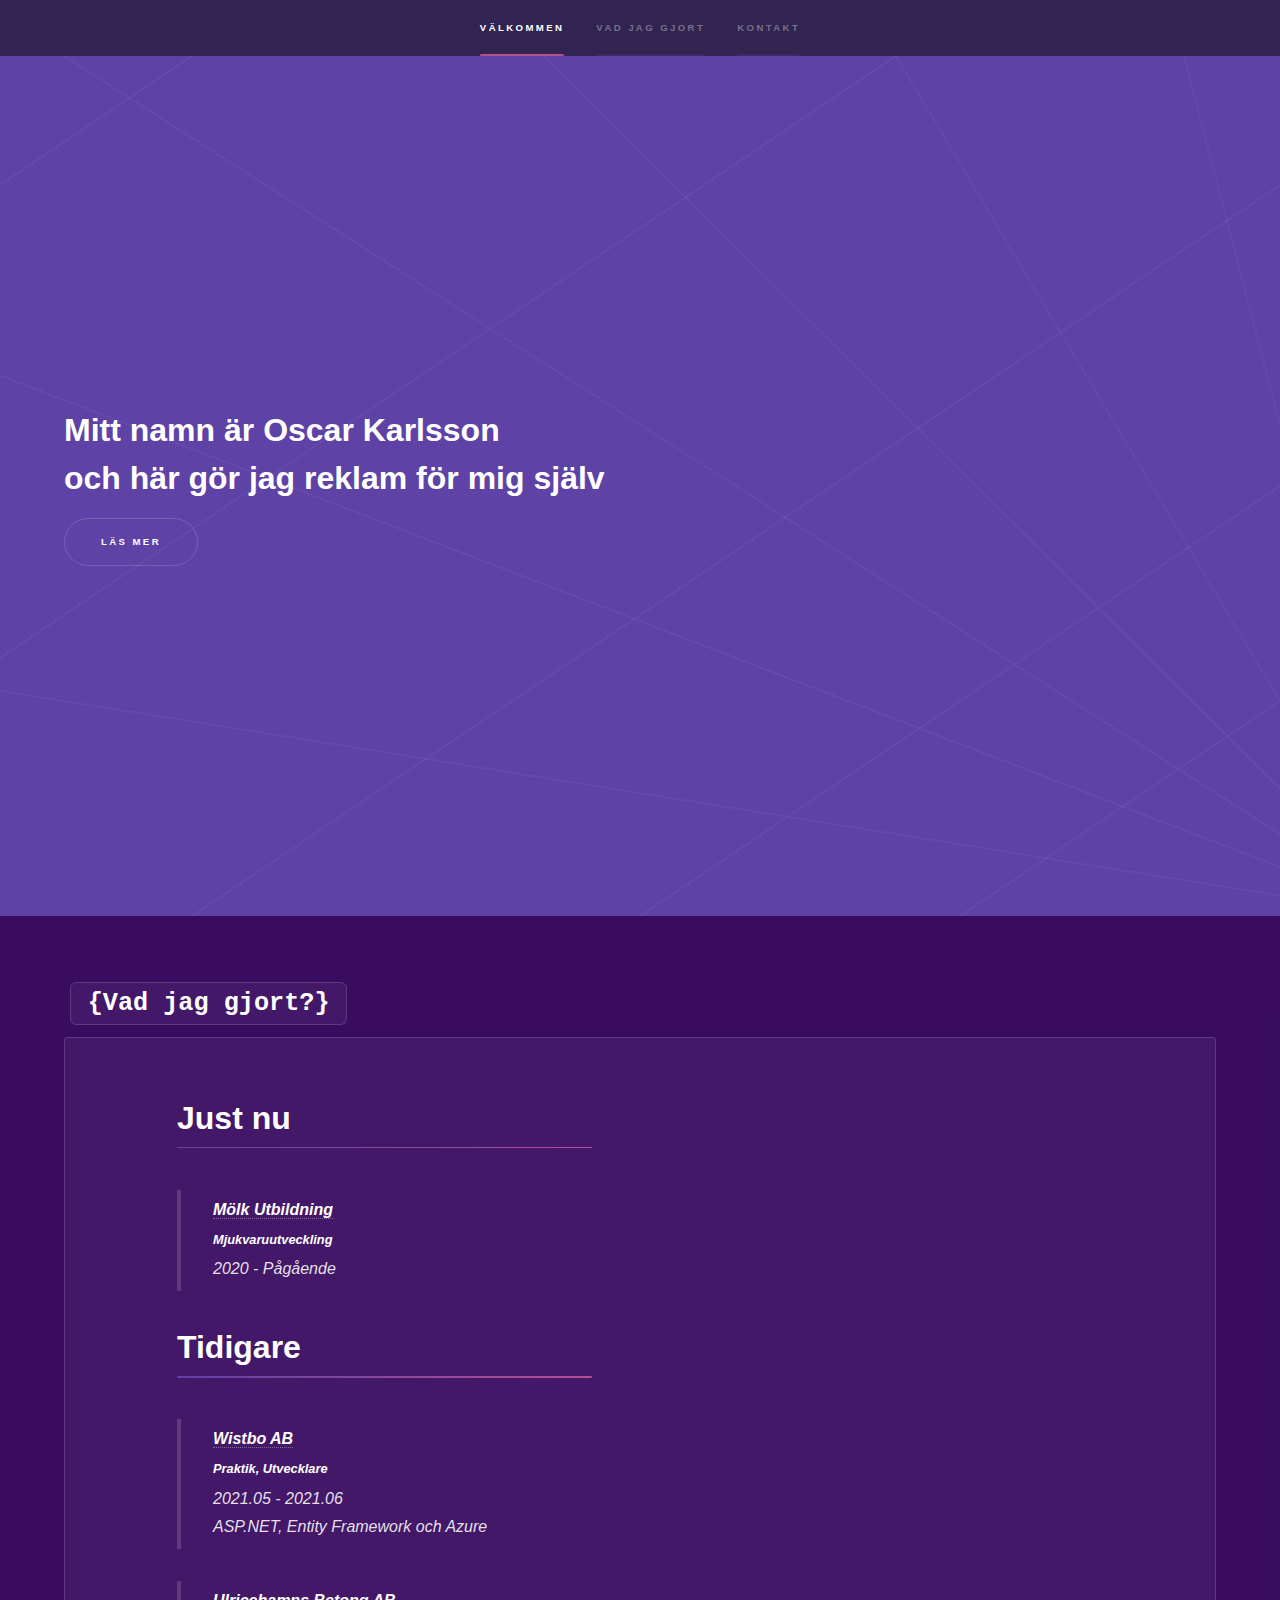
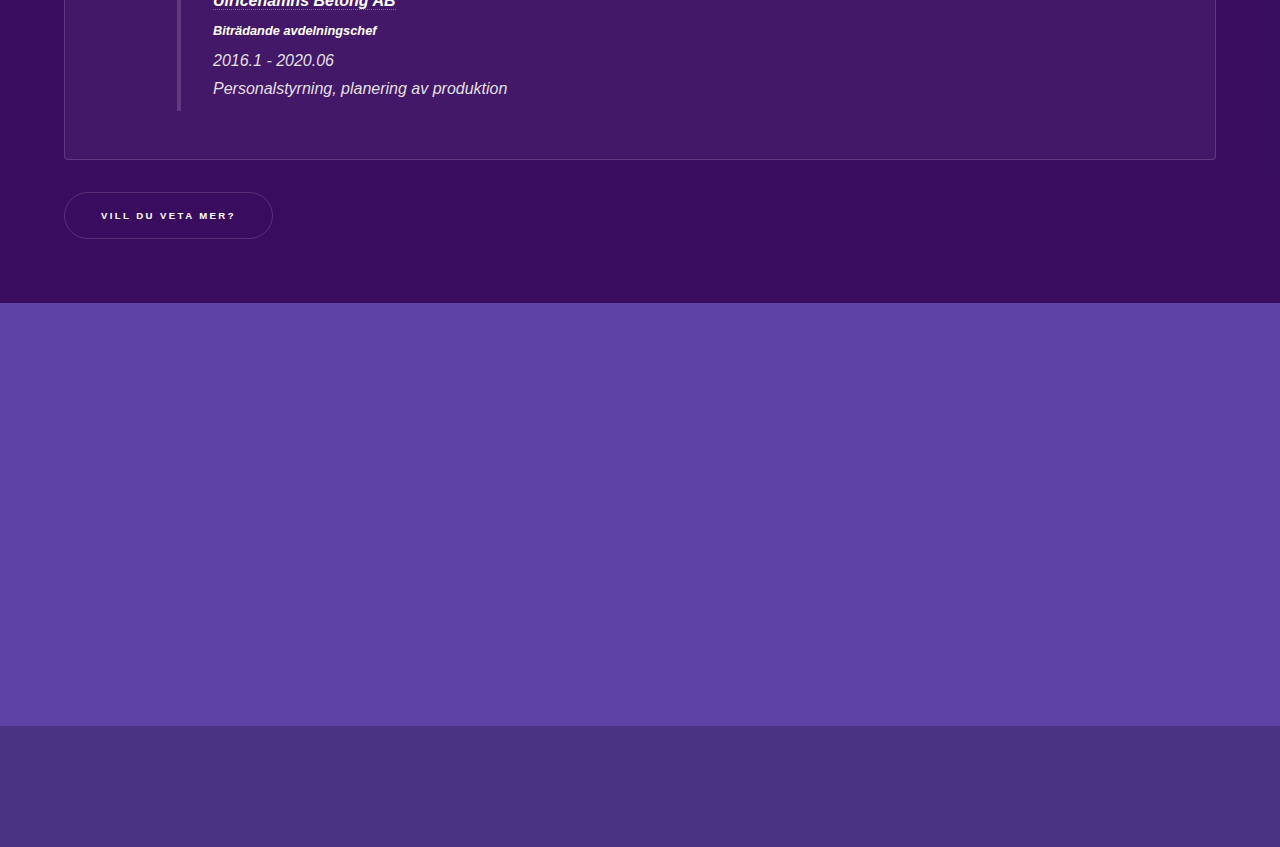
==== commit 7cfb96fc: "formatting and personal info" ====
--- a/index.html
+++ b/index.html
@@ -41,50 +41,6 @@
 			</div>
 		</section>
 
-		<!-- One -->
-		<!--<section id="one" class="wrapper style2 spotlights">
-			<section>
-				<a href="#" class="image"><img src="images/pic01.jpg" alt="" data-position="center center" /></a>
-				<div class="content">
-					<div class="inner">
-						<h2>Sed ipsum dolor</h2>
-						<p>Phasellus convallis elit id ullamcorper pulvinar. Duis aliquam turpis mauris, eu ultricies
-							erat malesuada quis. Aliquam dapibus.</p>
-						<ul class="actions">
-							<li><a href="generic.html" class="button">Learn more</a></li>
-						</ul>
-					</div>
-				</div>
-			</section>
-			<section>
-				<a href="#" class="image"><img src="images/pic02.jpg" alt="" data-position="top center" /></a>
-				<div class="content">
-					<div class="inner">
-						<h2>Feugiat consequat</h2>
-						<p>Phasellus convallis elit id ullamcorper pulvinar. Duis aliquam turpis mauris, eu ultricies
-							erat malesuada quis. Aliquam dapibus.</p>
-						<ul class="actions">
-							<li><a href="generic.html" class="button">Learn more</a></li>
-						</ul>
-					</div>
-				</div>
-			</section>
-			<section>
-				<a href="#" class="image"><img src="images/pic03.jpg" alt="" data-position="25% 25%" /></a>
-				<div class="content">
-					<div class="inner">
-						<h2>Ultricies aliquam</h2>
-						<p>Phasellus convallis elit id ullamcorper pulvinar. Duis aliquam turpis mauris, eu ultricies
-							erat malesuada quis. Aliquam dapibus.</p>
-						<ul class="actions">
-							<li><a href="generic.html" class="button">Learn more</a></li>
-						</ul>
-					</div>
-				</div>
-			</section>
-		</section>
-	-->
-		<!-- Two -->
 		<section id="two" class="wrapper style3">
 			<div class="inner">
 				<h2><code>{Vad jag gjort?}</code></h2>
@@ -93,14 +49,29 @@
 						<span class="icon solid major fa-code"></span>
 						<h1 class="major">Just nu</h1>
 						<p>
-						<blockquote> Mjukvaruutveckling på Mölk yrkeshögskola i Linköping</blockquote>
+						<blockquote>
+							<h4><a href="https://molk.com">Mölk Utbildning</a></h4>
+							<h5>Mjukvaruutveckling</h5>
+							2020 - Pågående
+						</blockquote>
 						</p>
 						<h1 class="major">Tidigare</h1>
 						<p>
-						<blockquote> Wistbo AB</blockquote>
+						<blockquote>
+							<h4><a href="https://wistbo.com">Wistbo AB</a></h4>
+							<h5>Praktik, Utvecklare</h5>
+							2021.05 - 2021.06 <br />
+							ASP.NET, Entity Framework och Azure
+						</blockquote>
 						</p>
 						<p>
-						<blockquote>Ulricehamns Betong</blockquote>
+						<blockquote>
+							<h4><a href="https://ubab.com">Ulricehamns Betong AB</a></h4>
+							<h5>Biträdande avdelningschef</h5>
+							2016.1 - 2020.06<br />
+							Personalstyrning, planering
+							av produktion
+						</blockquote>
 						</p>
 					</section>
 
--- a/assets/css/main.css
+++ b/assets/css/main.css
@@ -3258,6 +3258,12 @@
 		.wrapper.style3 {
 			background-color: #3a0b61ec;
 		}
+		.wrapper.style4 {
+			background-color: #1f0731ec;
+		}
+		.wrapper.style5 {
+			background-color: #755092ec;
+		}
 
 		.wrapper.style3-alt {
 			background-color: #953d75;
@@ -3370,7 +3376,7 @@
 		display: -webkit-flex;
 		display: -ms-flex;
 		display: flex;
-		background-color: #5e42a6;
+		background-color: #5c4692;
 		cursor: default;
 		padding: 1.75em 2em;
 	}
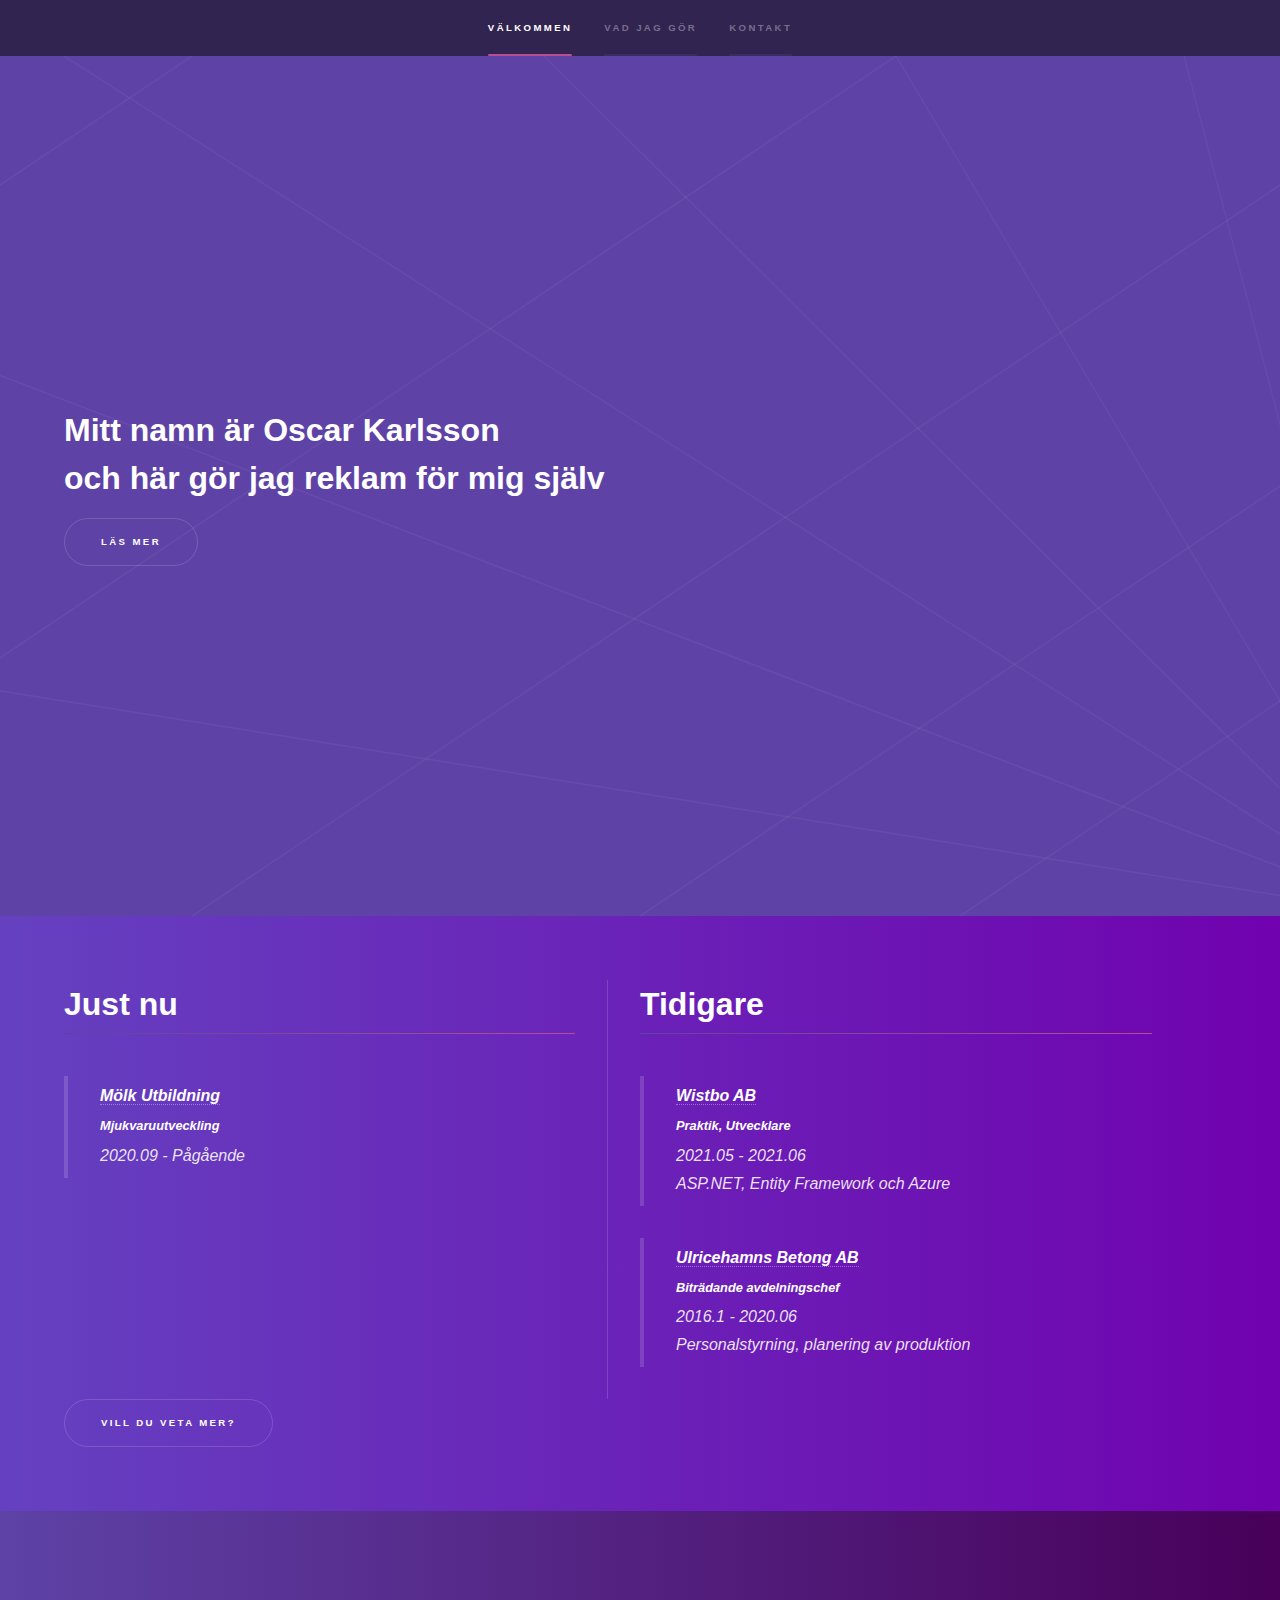
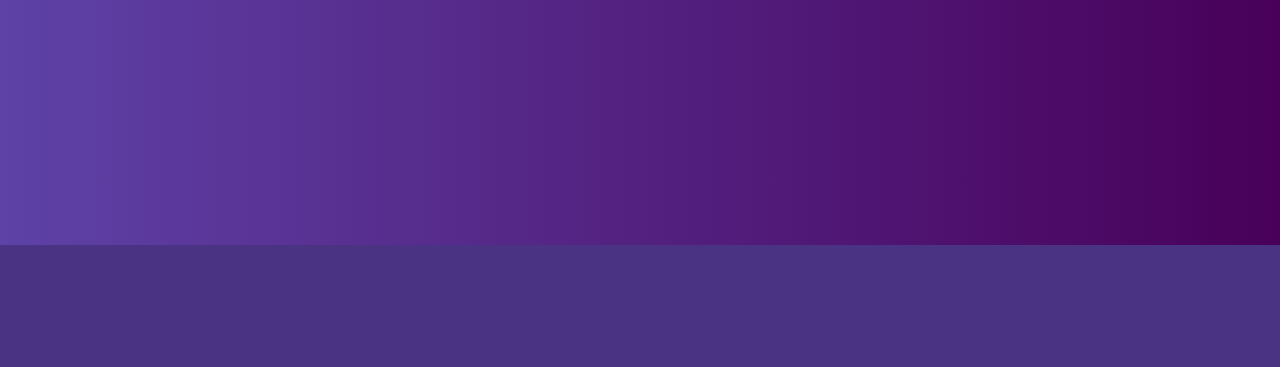
==== commit 20841251: "ready for publish" ====
--- a/index.html
+++ b/index.html
@@ -3,7 +3,7 @@
 <html>
 
 <head>
-	<title>Portfolio</title>
+	<title>Oscar Karlsson</title>
 	<meta charset="utf-8" />
 	<meta name="viewport" content="width=device-width, initial-scale=1, user-scalable=no" />
 	<link rel="stylesheet" href="assets/css/main.css" />
@@ -13,15 +13,13 @@
 </head>
 
 <body class="is-preload">
-
 	<!-- Sidebar -->
 	<section id="sidebar">
 		<div class="inner">
 			<nav>
 				<ul>
 					<li><a href="#intro">Välkommen</a></li>
-					<!--<li><a href="#one">Who am I?</a></li>-->
-					<li><a href="#two">Vad jag gjort</a></li>
+					<li><a href="#two">Vad jag Gör</a></li>
 					<li><a href="#three">Kontakt</a></li>
 				</ul>
 			</nav>
@@ -30,7 +28,6 @@
 
 	<!-- Wrapper -->
 	<div id="wrapper">
-
 		<!-- Intro -->
 		<section id="intro" class="wrapper style1 fullscreen fade-up">
 			<div class="inner">
@@ -40,21 +37,21 @@
 				</ul>
 			</div>
 		</section>
+		<section id="two" class="wrapper style6 spotlights">
+			<div class="inner">
+				<div class="split style2">
+					<section>
 
-		<section id="two" class="wrapper style3">
-			<div class="inner">
-				<h2><code>{Vad jag gjort?}</code></h2>
-				<div class="features">
-					<section>
-						<span class="icon solid major fa-code"></span>
 						<h1 class="major">Just nu</h1>
 						<p>
 						<blockquote>
 							<h4><a href="https://molk.com">Mölk Utbildning</a></h4>
 							<h5>Mjukvaruutveckling</h5>
-							2020 - Pågående
+							2020.09 - Pågående
 						</blockquote>
 						</p>
+					</section>
+					<section>
 						<h1 class="major">Tidigare</h1>
 						<p>
 						<blockquote>
@@ -77,18 +74,15 @@
 
 				</div>
 				<ul class="actions">
-					<li><a href="generic.html" class="button">Vill du veta mer?</a></li>
+					<li><a href="deepdive.html" class="button">Vill du veta mer?</a></li>
 				</ul>
 			</div>
 		</section>
-
 		<!-- Three -->
-		<section id="three" class="wrapper style1 fade-up">
+		<section id="three" class="wrapper style4 fade-up">
 			<div class="inner">
 				<h2>Hör av dig!</h2>
-
-				<div class="split style1">
-
+				<div class="split style2">
 					<section>
 						<ul class="contact">
 							<li>
@@ -99,6 +93,11 @@
 								<h3>Telefon</h3>
 								<span>+46 76-249 80 17</span>
 							</li>
+
+						</ul>
+					</section>
+					<section>
+						<ul class="contact">
 							<li>
 								<h3>Socials</h3>
 								<ul class="icons">
@@ -115,18 +114,14 @@
 				</div>
 			</div>
 		</section>
-
 	</div>
-
 	<!-- Footer -->
 	<footer id="footer" class="wrapper style1-alt">
 		<div class="inner">
 			<ul class="menu">
-
 			</ul>
 		</div>
 	</footer>
-
 	<!-- Scripts -->
 	<script src="assets/js/jquery.min.js"></script>
 	<script src="assets/js/jquery.scrollex.min.js"></script>
@@ -135,7 +130,6 @@
 	<script src="assets/js/breakpoints.min.js"></script>
 	<script src="assets/js/util.js"></script>
 	<script src="assets/js/main.js"></script>
-
 </body>
 
 </html>--- a/assets/css/main.css
+++ b/assets/css/main.css
@@ -116,7 +116,7 @@
 
 	body, input, select, textarea {
 		color: rgba(255, 255, 255, 0.877);
-		font-family: Arial, Helvetica, sans-serif;
+		font-family: -apple-system, BlinkMacSystemFont, 'Segoe UI', Roboto, Oxygen, Ubuntu, Cantarell, 'Open Sans', 'Helvetica Neue', sans-serif;
 		font-size: 16.5pt;
 		font-weight: normal;
 		line-height: 1.75;
@@ -3259,10 +3259,13 @@
 			background-color: #3a0b61ec;
 		}
 		.wrapper.style4 {
-			background-color: #1f0731ec;
+			background-image: linear-gradient(to right, #5e42a6, #48005a);
 		}
 		.wrapper.style5 {
-			background-color: #755092ec;
+			background-image: linear-gradient(to right, #640096, #2c0041);
+		}
+		.wrapper.style6 {
+			background-image: linear-gradient(to right, #6541c0, #7002af);
 		}
 
 		.wrapper.style3-alt {
@@ -3376,7 +3379,7 @@
 		display: -webkit-flex;
 		display: -ms-flex;
 		display: flex;
-		background-color: #5c4692;
+		background: linear-gradient(to left, rgba(134, 3, 209, 0.555), rgba(0, 0, 0, 0.281));
 		cursor: default;
 		padding: 1.75em 2em;
 	}
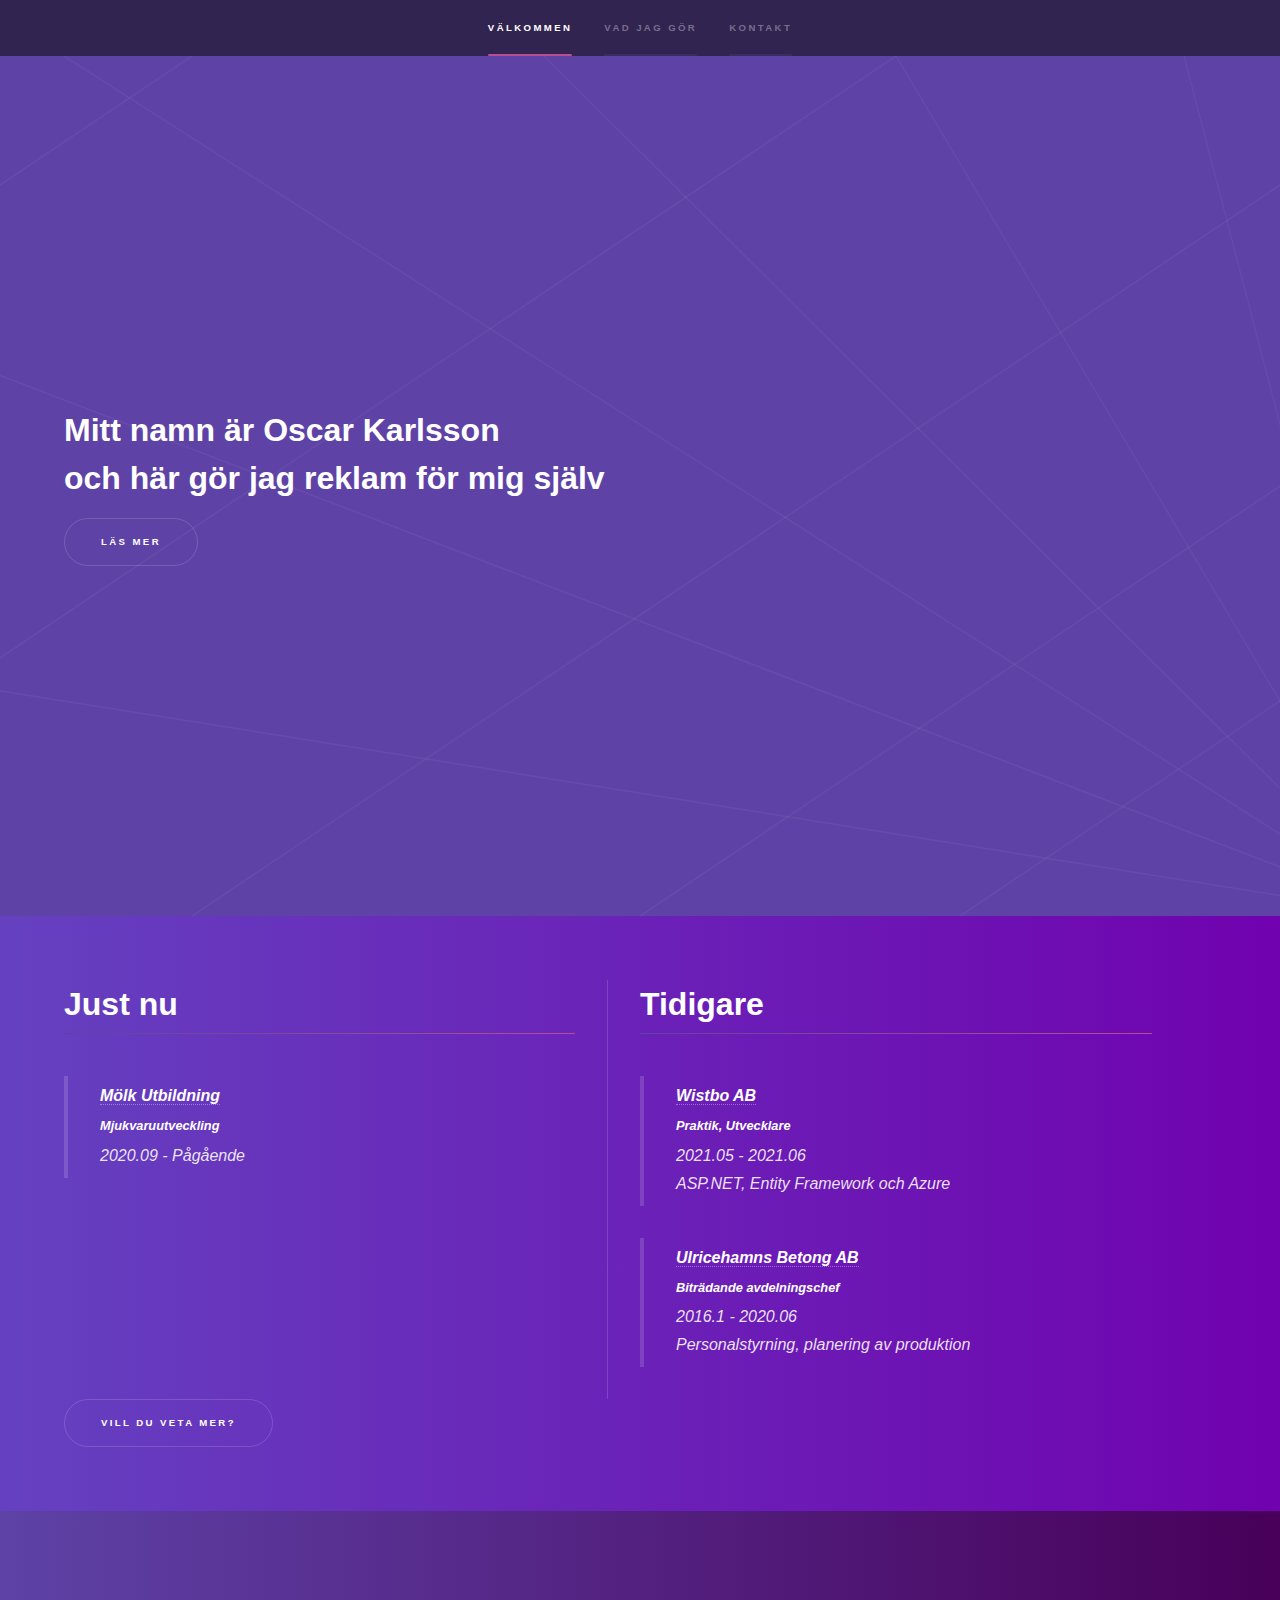
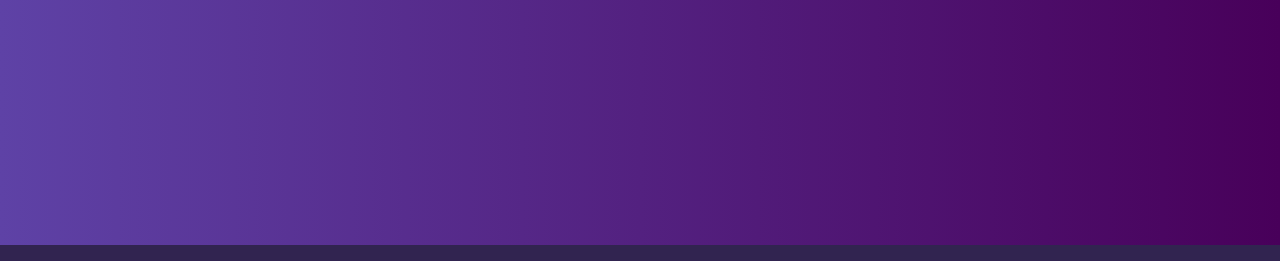
==== commit d4ddf219: "removed footer" ====
--- a/index.html
+++ b/index.html
@@ -115,13 +115,13 @@
 			</div>
 		</section>
 	</div>
-	<!-- Footer -->
+	<!-- Footer 
 	<footer id="footer" class="wrapper style1-alt">
 		<div class="inner">
 			<ul class="menu">
 			</ul>
 		</div>
-	</footer>
+	</footer>-->
 	<!-- Scripts -->
 	<script src="assets/js/jquery.min.js"></script>
 	<script src="assets/js/jquery.scrollex.min.js"></script>
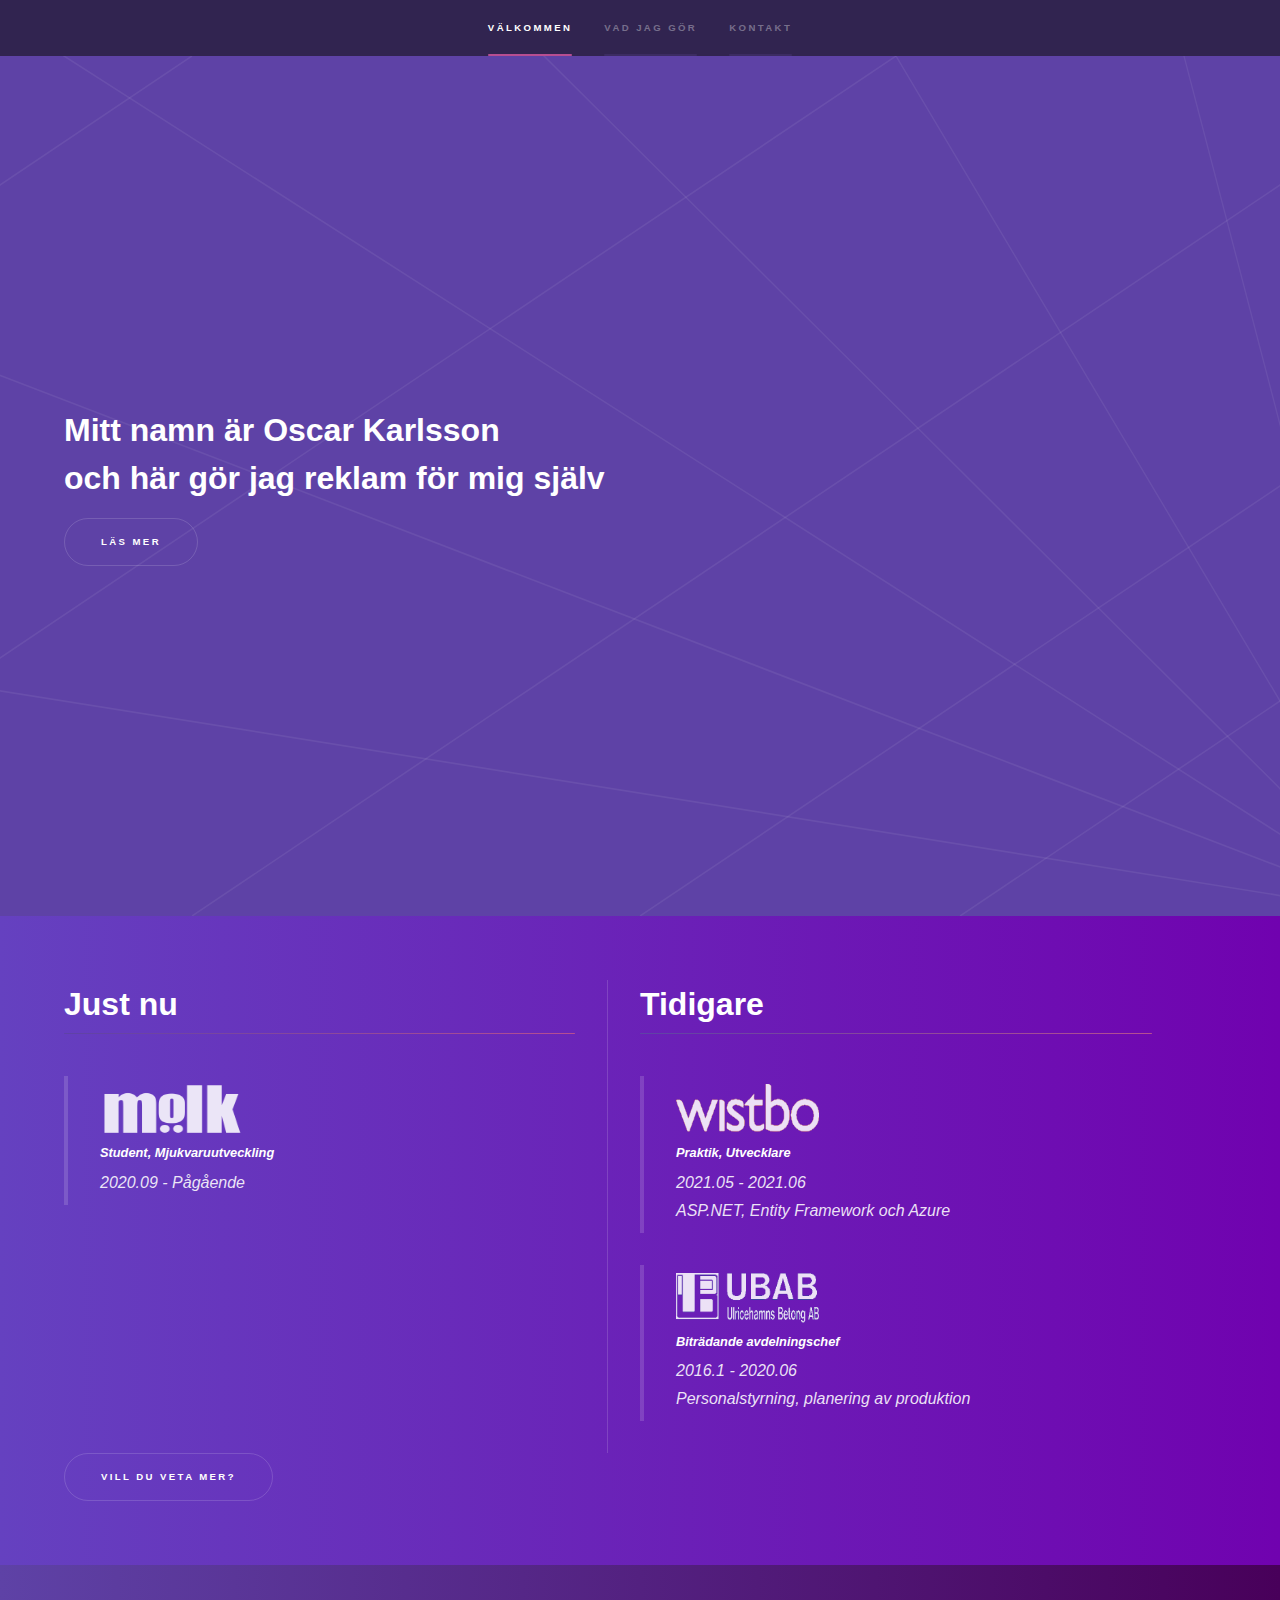
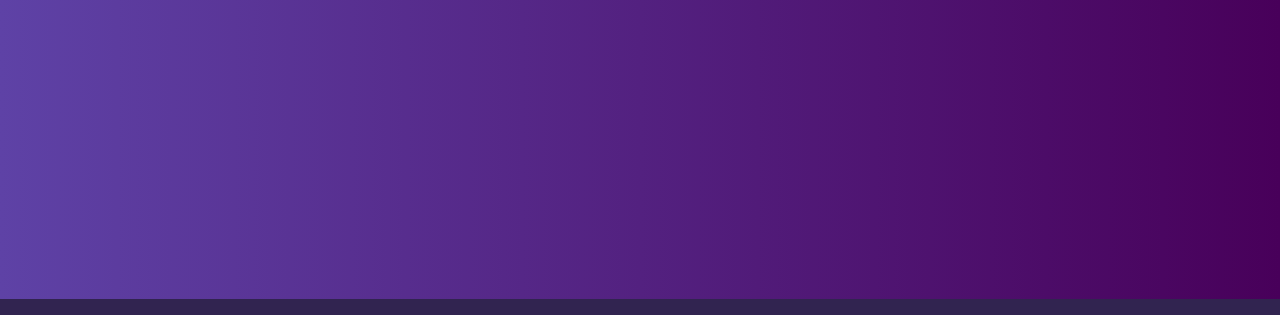
==== commit 6a686bb8: "icons for companys" ====
--- a/index.html
+++ b/index.html
@@ -45,8 +45,9 @@
 						<h1 class="major">Just nu</h1>
 						<p>
 						<blockquote>
-							<h4><a href="https://molk.com">Mölk Utbildning</a></h4>
-							<h5>Mjukvaruutveckling</h5>
+							<a href="https://www.molk.com/"><img class="brightness" src="images/molk.png"
+									alt="Molk Utbildning" data-position="center center" height="50" /></a>
+							<h5>Student, Mjukvaruutveckling</h5>
 							2020.09 - Pågående
 						</blockquote>
 						</p>
@@ -55,7 +56,8 @@
 						<h1 class="major">Tidigare</h1>
 						<p>
 						<blockquote>
-							<h4><a href="https://wistbo.com">Wistbo AB</a></h4>
+							<a href="https://www.wistbo.com/"><img class="brightness" src="images/wistbo.png"
+									alt="WistboAB" data-position="center center" height="50" /></a>
 							<h5>Praktik, Utvecklare</h5>
 							2021.05 - 2021.06 <br />
 							ASP.NET, Entity Framework och Azure
@@ -63,7 +65,8 @@
 						</p>
 						<p>
 						<blockquote>
-							<h4><a href="https://ubab.com">Ulricehamns Betong AB</a></h4>
+							<a href="https://www.ubab.com/"><img class="brightness" src="images/ubab.png" alt="UbabAB"
+									data-position="center center" height="50" /></a>
 							<h5>Biträdande avdelningschef</h5>
 							2016.1 - 2020.06<br />
 							Personalstyrning, planering
@@ -74,7 +77,8 @@
 
 				</div>
 				<ul class="actions">
-					<li><a href="deepdive.html" class="button">Vill du veta mer?</a></li>
+					<li><a title="Djupdykning" href="deepdive.html" class="button">Vill du veta
+							mer?</a></li>
 				</ul>
 			</div>
 		</section>
@@ -87,7 +91,7 @@
 						<ul class="contact">
 							<li>
 								<h3>Email</h3>
-								<a href="mailto:oscar.carlsson@live.com">oscar.carlsson@live.com</a>
+								<a title="mail" href="mailto:oscar.carlsson@live.com">oscar.carlsson@live.com</a>
 							</li>
 							<li>
 								<h3>Telefon</h3>
@@ -101,11 +105,11 @@
 							<li>
 								<h3>Socials</h3>
 								<ul class="icons">
-									<li><a href="https://github.com/oskarlsson" class="icon brands fa-github"><span
-												class="label">GitHub</span></a>
+									<li><a title="github" href="https://github.com/oskarlsson"
+											class="icon brands fa-github"></a>
 									</li>
-									<li><a href="https://www.linkedin.com/in/oscar-karlsson-094a0984/"
-											class="icon brands fa-linkedin-in"><span class="label">LinkedIn</span></a>
+									<li><a title="linkedin" href="https://www.linkedin.com/in/oscar-karlsson-094a0984/"
+											class="icon brands fa-linkedin-in"></a>
 									</li>
 								</ul>
 							</li>
--- a/assets/css/main.css
+++ b/assets/css/main.css
@@ -151,7 +151,6 @@
 		-webkit-transition: color 0.2s ease, border-bottom-color 0.2s ease;
 		-ms-transition: color 0.2s ease, border-bottom-color 0.2s ease;
 		transition: color 0.2s ease, border-bottom-color 0.2s ease;
-		border-bottom: dotted 1px rgba(255, 255, 255, 0.35);
 		color: inherit;
 		text-decoration: none;
 	}
@@ -2568,6 +2567,19 @@
 		position: relative;
 	}
 
+	.brightness {
+		border: none;
+		opacity: 0.87;
+		transition: 0.3s;;
+		width: 30%;
+			
+	   
+	}
+	.brightness:hover {
+		width: 31%;
+		opacity: 1;
+	}
+
 		.image img {
 			border-radius: 0.25em;
 			display: block;
@@ -2612,6 +2624,7 @@
 			.image.main img {
 				width: 100%;
 			}
+			
 
 /* List */
 
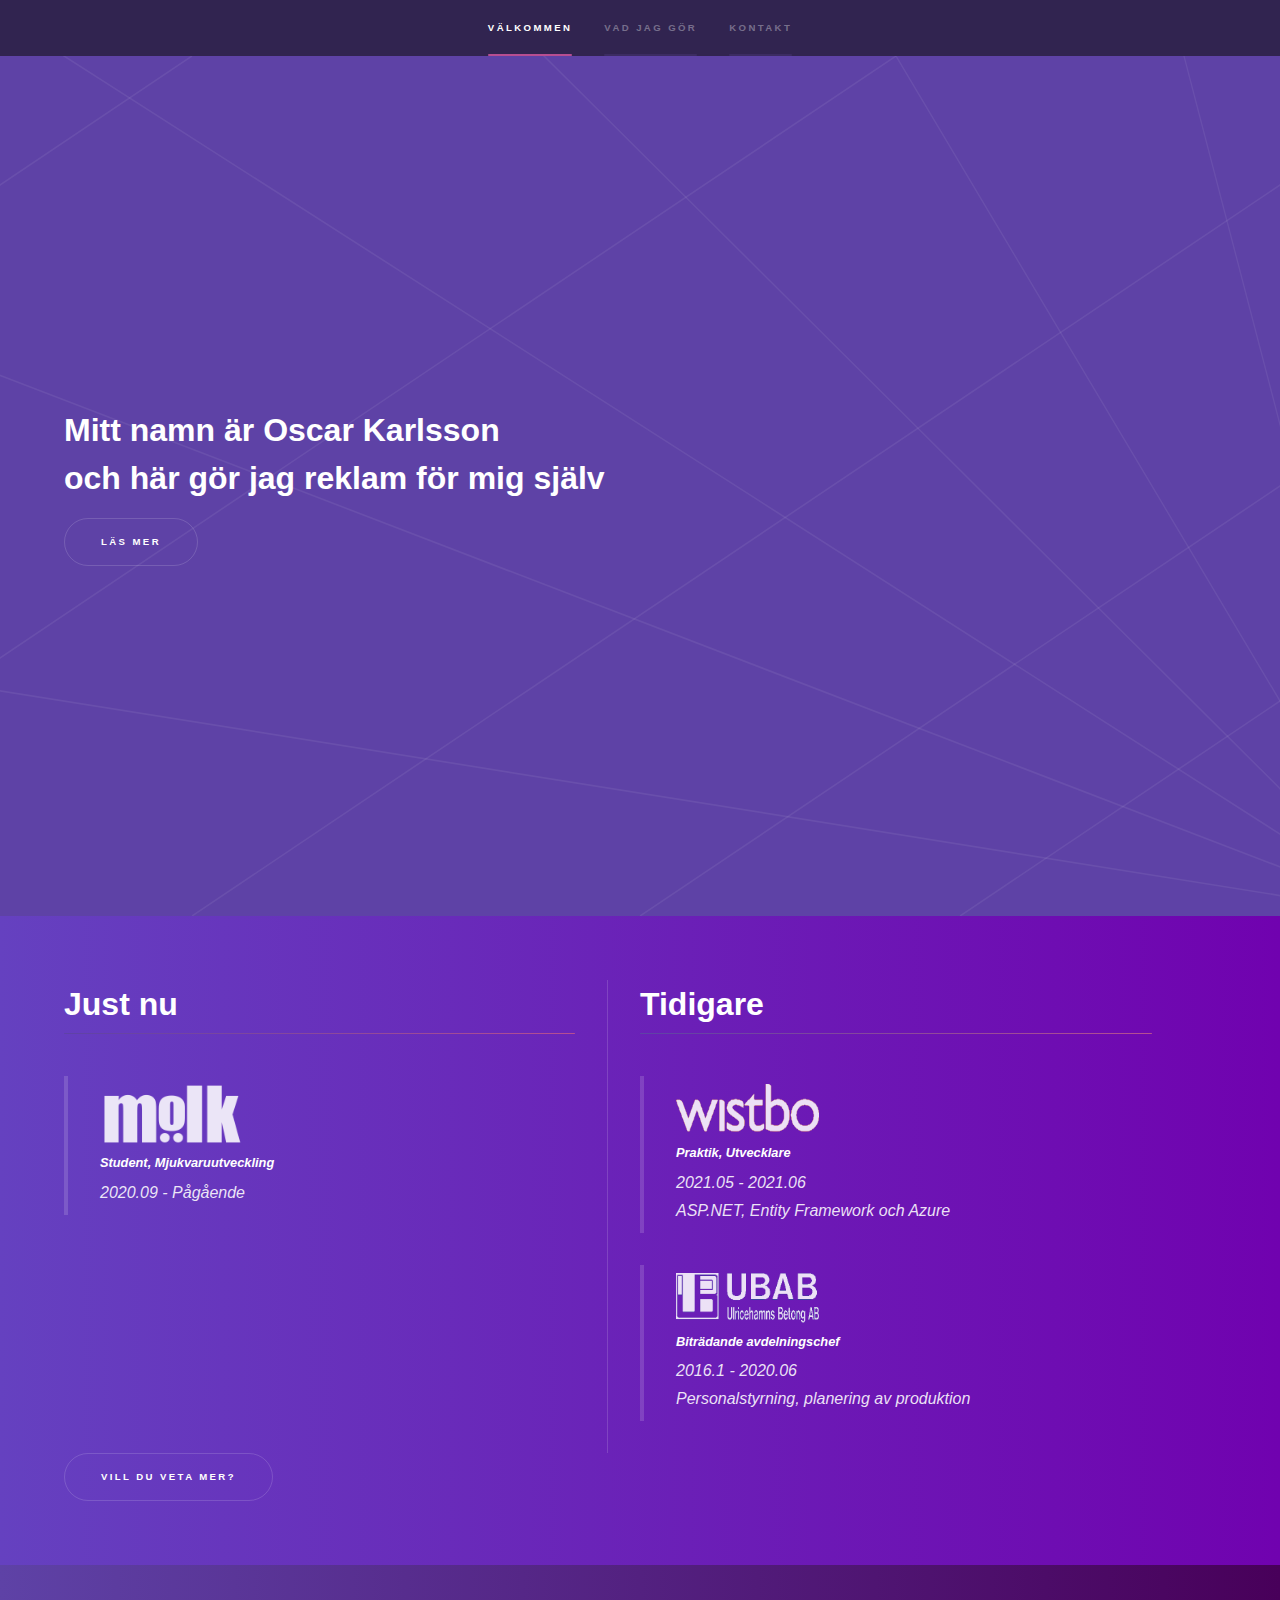
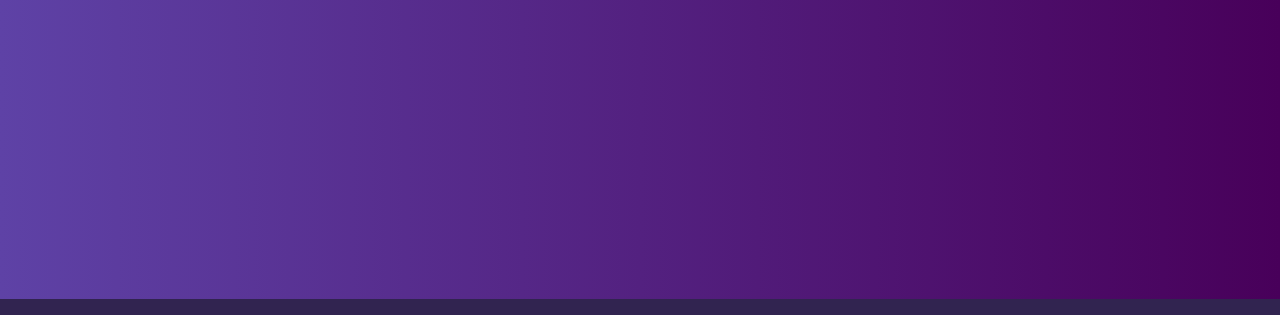
==== commit 39c517dd: "hight for logo" ====
--- a/index.html
+++ b/index.html
@@ -46,7 +46,7 @@
 						<p>
 						<blockquote>
 							<a href="https://www.molk.com/"><img class="brightness" src="images/molk.png"
-									alt="Molk Utbildning" data-position="center center" height="50" /></a>
+									alt="Molk Utbildning" data-position="center center" height="60" /></a>
 							<h5>Student, Mjukvaruutveckling</h5>
 							2020.09 - Pågående
 						</blockquote>
